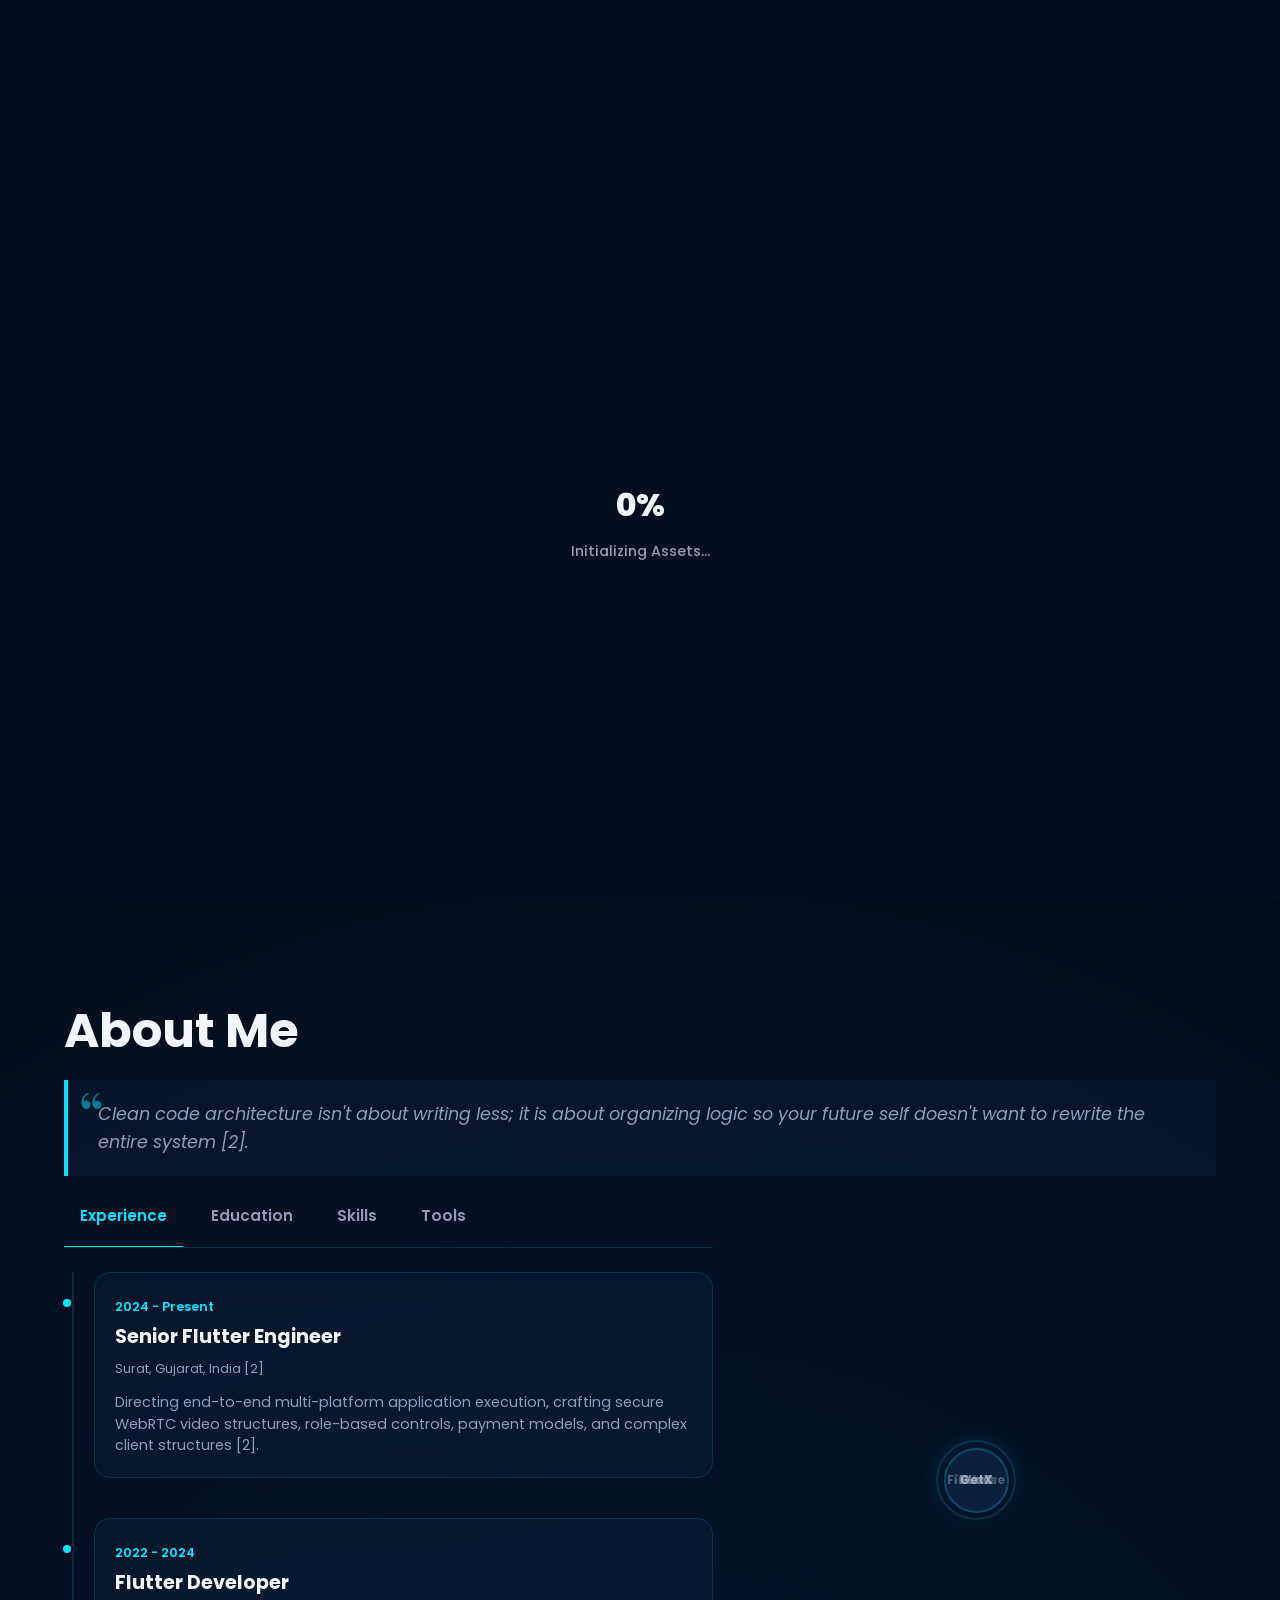
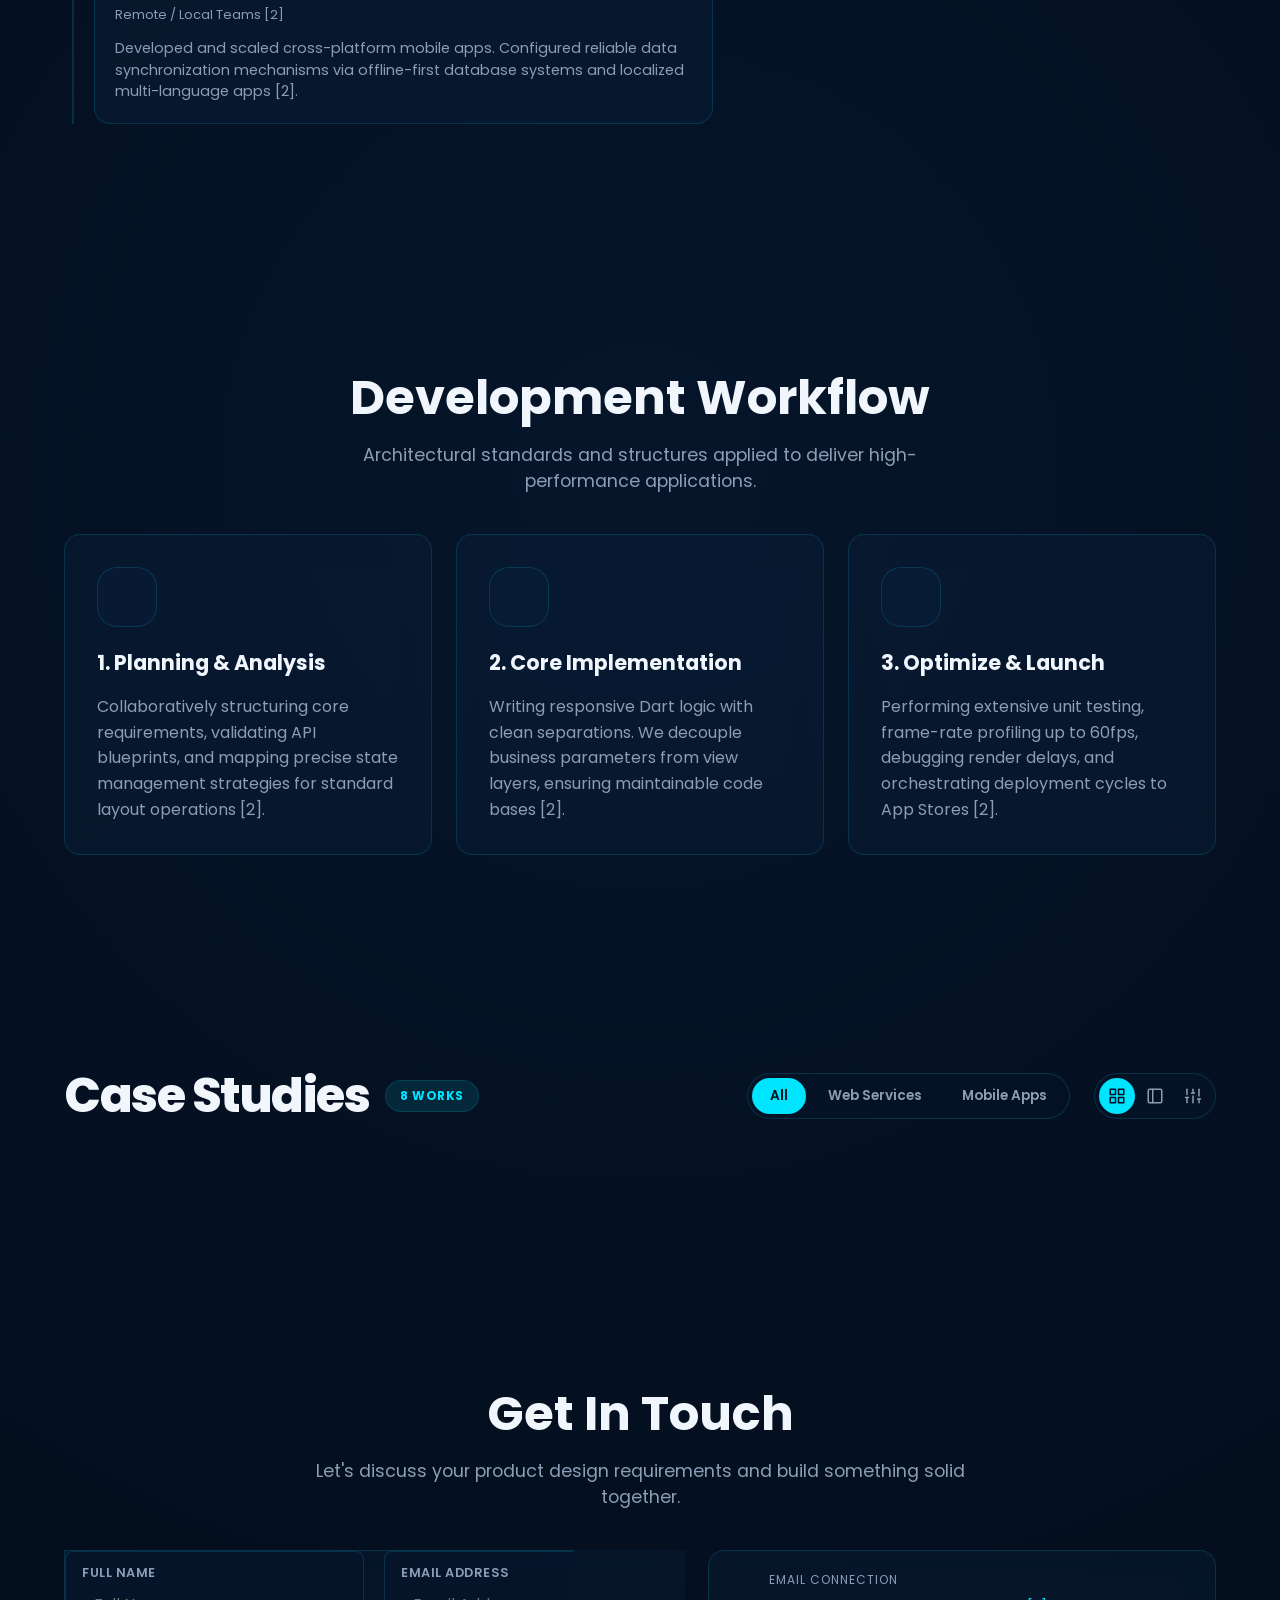
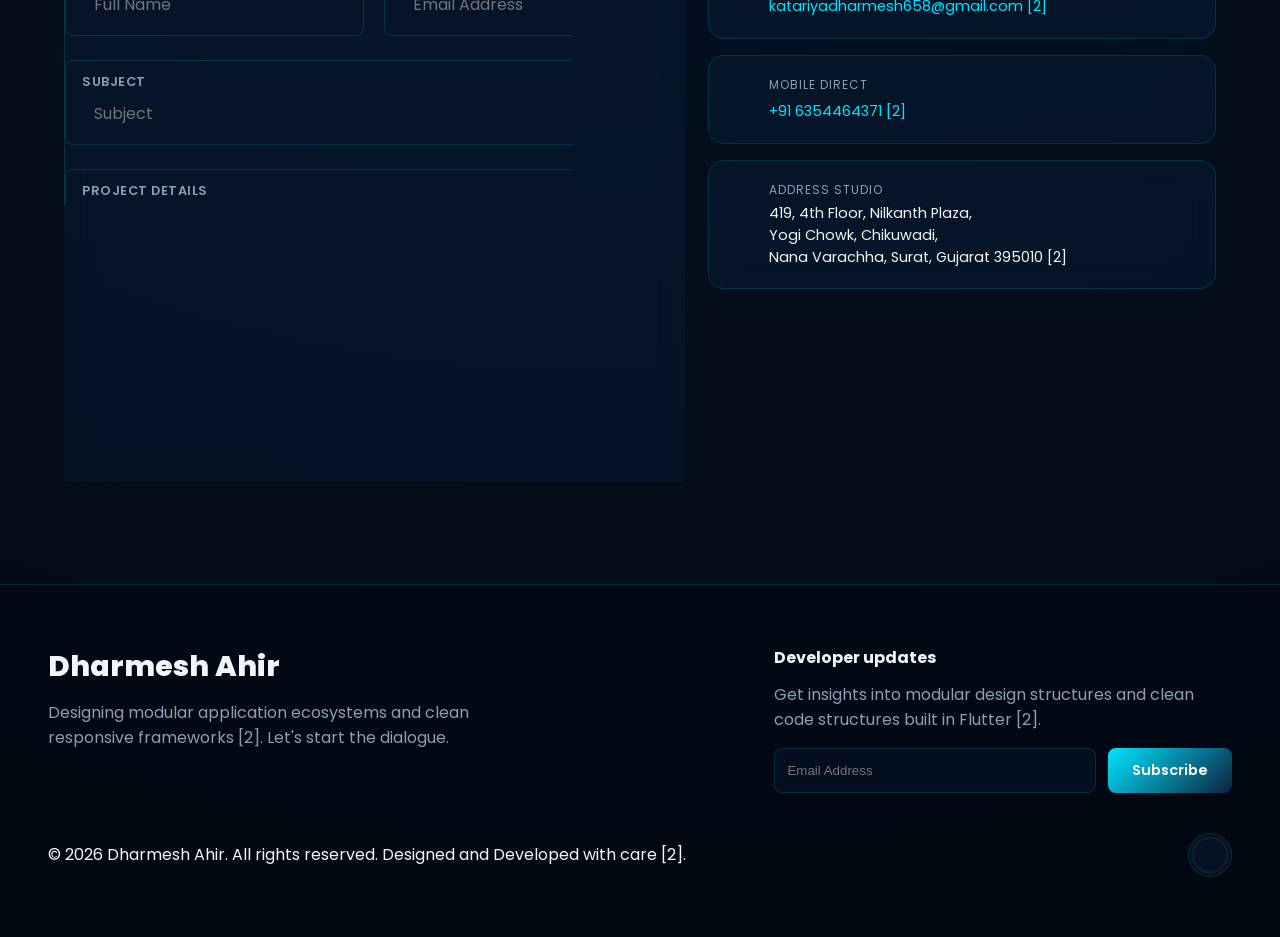
==== portfolio_frontend/index.html @ 5e4ac7d5 "backedn add" ====
<!DOCTYPE html>
<html lang="en" data-theme="ocean" data-mode="dark" data-site-layout="glass">
<head>
  <meta charset="UTF-8">
  <meta name="viewport" content="width=device-width, initial-scale=1.0">
  <title>Dharmesh Ahir | Senior Flutter Developer Portfolio</title>
  
  <!-- SEO & Open Graph -->
  <meta name="description" content="Portfolio of Dharmesh Ahir, Senior Flutter Developer with 3+ years of experience building premium cross-platform Android, iOS, and Web solutions.">
  <meta property="og:title" content="Dharmesh Ahir | Flutter Portfolio">
  <meta property="og:description" content="Explore beautiful cross-platform applications, high-performance architecture, and interactions built by Dharmesh Ahir.">
  <meta property="og:type" content="website">
  
  <!-- PWA Manifest -->
  <link rel="manifest" href="manifest.json">
  <meta name="theme-color" content="#030f1e">

  <!-- Typography -->
  <link rel="preconnect" href="https://fonts.googleapis.com">
  <link rel="preconnect" href="https://fonts.gstatic.com" crossorigin>
  <link href="https://fonts.googleapis.com/css2?family=Poppins:wght@300;400;500;600;700;800&family=Playfair+Display:ital,wght@0,600;0,800;1,400&display=swap" rel="stylesheet">
  
  <!-- CSS Stylesheets -->
  <link rel="stylesheet" href="css/base.css">
  <link rel="stylesheet" href="css/themes.css">
  <link rel="stylesheet" href="css/components.css">
  <link rel="stylesheet" href="css/layouts.css">

  <!-- Core Libraries -->
  <script src="https://unpkg.com/lucide@latest"></script>
  <script src="https://cdnjs.cloudflare.com/ajax/libs/three.js/r128/three.min.js"></script>
  <script src="https://cdnjs.cloudflare.com/ajax/libs/gsap/3.12.2/gsap.min.js"></script>
  <script src="https://cdnjs.cloudflare.com/ajax/libs/gsap/3.12.2/ScrollTrigger.min.js"></script>
  <script src="https://cdnjs.cloudflare.com/ajax/libs/gsap/3.12.2/Flip.min.js"></script>
  <script src="https://cdn.jsdelivr.net/npm/canvas-confetti@1.6.0/dist/confetti.browser.min.js"></script>
  <script src="https://cdn.jsdelivr.net/npm/@studio-freight/lenis@1.0.33/dist/lenis.min.js"></script>
</head>
<body class="lenis-scrolling">

  <!-- Custom Morphing Cursor Elements -->
  <div id="custom-cursor" class="custom-cursor"></div>
  <div id="cursor-follower" class="cursor-follower"></div>

  <!-- Ambient Light Effect Blobs -->
  <div class="ambient-glow-blobs">
    <div class="glow-blob glow-1"></div>
    <div class="glow-blob glow-2"></div>
    <div class="glow-blob glow-3"></div>
  </div>

  <!-- Audio Controls -->
  <div class="audio-panel">
    <button id="sound-toggle" class="btn-icon magnetic" aria-label="Toggle Sound Effects">
      <i data-lucide="volume-x"></i>
    </button>
  </div>

  <!-- Page Scroll/Reading Progress Tracker -->
  <div id="scroll-progress-container">
    <div id="scroll-progress-bar"></div>
  </div>

  <!-- Cinematic Preloader -->
  <div id="preloader">
    <div class="preloader-content">
      <div class="svg-loader-wrap">
        <svg class="flutter-logo-drawing" viewBox="0 0 100 100" fill="none" xmlns="http://www.w3.org/2000/svg">
          <path class="draw-path p1" d="M 64.26,3 L 34.33,33 L 49.3,47.96 L 79.23,18.03 Z" stroke="var(--accent-color)" stroke-width="2" fill="none" />
          <path class="draw-path p2" d="M 79.23,47.96 L 49.3,77.9 L 34.33,62.93 L 64.26,33 Z" stroke="var(--text-accent)" stroke-width="2" fill="none" />
          <path class="draw-path p3" d="M 49.3,77.9 L 34.33,92.86 L 4.4,62.93 L 19.36,47.96 Z" stroke="var(--accent-color)" stroke-width="2" fill="none" />
        </svg>
      </div>
      <div class="preloader-counter">
        <span id="load-percentage">0</span>%
      </div>
      <div id="preloader-tagline" class="preloader-tagline">Initializing Assets...</div>
    </div>
  </div>

  <!-- Header Navigation -->
  <header id="site-header">
    <div class="header-container">
      <a href="#" class="logo magnetic">Dharmesh<span class="dot">.</span></a>
      
      <nav class="desktop-nav">
        <a href="#hero" class="nav-link active">Home</a>
        <a href="#about" class="nav-link">About</a>
        <a href="#services" class="nav-link">Process</a>
        <a href="#portfolio" class="nav-link">Portfolio</a>
        <a href="#contact" class="nav-link">Contact</a>
      </nav>

      <div class="nav-actions">
        <!-- Dynamic Layout Switcher Button -->
        <div class="layout-toggle-wrapper">
          <button id="layout-menu-toggle" class="btn-icon magnetic" aria-label="Switch Portfolio Layout Model">
            <i data-lucide="layout"></i>
          </button>
          <div class="layout-dropdown-panel" id="layout-dropdown">
            <button class="layout-select-btn" data-layout="minimal">
              <i data-lucide="minus"></i> <span>Minimal Modern</span>
            </button>
            <button class="layout-select-btn" data-layout="creative">
              <i data-lucide="sparkles"></i> <span>Creative Agency</span>
            </button>
            <button class="layout-select-btn active" data-layout="glass">
              <i data-lucide="layers"></i> <span>Glassmorphism Tech</span>
            </button>
            <button class="layout-select-btn" data-layout="editorial">
              <i data-lucide="book-open"></i> <span>Editorial Magazine</span>
            </button>
          </div>
        </div>

        <!-- Color Palette Picker Toggle -->
        <button id="theme-panel-toggle" class="btn-icon magnetic" aria-label="Change Palette Color Scheme">
          <i data-lucide="palette"></i>
        </button>

        <!-- Premium Dark/Light Mode Switch -->
        <button id="mode-toggle" class="btn-icon magnetic" aria-label="Toggle Dark/Light mode">
          <div class="icon-morph-container">
            <i data-lucide="sun" class="sun-icon"></i>
            <i data-lucide="moon" class="moon-icon"></i>
          </div>
        </button>

        <!-- Dynamic CV Download Button -->
        <button id="cv-download-btn" class="btn-primary magnetic">
          <span>Get CV</span>
          <i data-lucide="download"></i>
        </button>

        <!-- Mobile Toggle -->
        <button id="mobile-menu-toggle" class="hamburger magnetic" aria-label="Toggle Navigation Options Menu">
          <span></span>
          <span></span>
          <span></span>
        </button>
      </div>
    </div>
  </header>

  <!-- Mobile Overlay Navigation -->
  <div id="mobile-nav-overlay">
    <nav class="mobile-nav-links">
      <a href="#hero" class="mobile-nav-link">Home</a>
      <a href="#about" class="mobile-nav-link">About Me</a>
      <a href="#services" class="mobile-nav-link">Development Process</a>
      <a href="#portfolio" class="mobile-nav-link">Portfolio Projects</a>
      <a href="#contact" class="mobile-nav-link">Get In Touch</a>
    </nav>
  </div>

  <!-- Color Palette Switcher Drawer -->
  <div id="theme-drawer" class="theme-drawer">
    <div class="drawer-header">
      <h3>Theme Presets</h3>
      <button id="theme-drawer-close" class="btn-icon" aria-label="Close Customization Settings Theme Panel"><i data-lucide="x"></i></button>
    </div>
    <div class="theme-presets">
      <button class="theme-preset-btn active" data-theme-val="ocean" style="--btn-color: #00bcd4">Ocean Blue (Default)</button>
      <button class="theme-preset-btn" data-theme-val="forest" style="--btn-color: #2e7d32">Forest Green</button>
      <button class="theme-preset-btn" data-theme-val="sunset" style="--btn-color: #ff5722">Sunset Orange</button>
      <button class="theme-preset-btn" data-theme-val="purple" style="--btn-color: #9c27b0">Royal Purple</button>
      <button class="theme-preset-btn" data-theme-val="cyberpunk" style="--btn-color: #ff007f">Cyberpunk Neon</button>
      <button class="theme-preset-btn" data-theme-val="mono" style="--btn-color: #777777">Minimalist Mono</button>
    </div>
  </div>

  <!-- WebGL Background Particle System -->
  <div id="three-canvas-container"></div>

  <!-- Side Navigation Dots -->
  <div class="side-navigation-indicator">
    <a href="#hero" class="side-dot active" data-sec="hero" aria-label="Scroll back to top hero home block"></a>
    <a href="#about" class="side-dot" data-sec="about" aria-label="Scroll to experience skill profile segment"></a>
    <a href="#services" class="side-dot" data-sec="services" aria-label="Scroll to development architectural workflow analysis block"></a>
    <a href="#portfolio" class="side-dot" data-sec="portfolio" aria-label="Scroll to portfolio engineering works showcase area"></a>
    <a href="#contact" class="side-dot" data-sec="contact" aria-label="Scroll to secure email details dispatch workspace block"></a>
  </div>

  <!-- Core Page Scroll Wrapper -->
  <main id="scroll-container">

    <!-- 1. HERO SECTION -->
    <section id="hero" class="hero-section">
      <canvas id="hero-particles-canvas"></canvas>

      <div class="hero-grid">
        <div class="hero-text-area">
          <div class="badge-animated">Surat, Gujarat, India</div>
          <h1 class="hero-title">
            Hello, I'm Dharmesh Ahir<br>
            <span class="typewriter-container">
              <span id="typewriter" class="text-accent"></span><span class="cursor-blink">|</span>
            </span>
          </h1>
          <p class="hero-lead">Senior Flutter Developer with 3+ Years of Experience building robust, pixel-perfect, and high-performance cross-platform applications. I specialize in state management architectures, clean layout transitions, and fluid UI experiences [2].</p>
          
          <div class="hero-ctas">
            <a href="#portfolio" class="btn-primary large magnetic"><span>Explore Work</span> <i data-lucide="arrow-right"></i></a>
            <a href="#contact" class="btn-outline large magnetic">Let's Create Together</a>
          </div>

          <!-- Luxury Social Media Buttons -->
        <!-- LUXURY UNIFIED SOCIAL MEDIA BUTTONS -->
<div class="social-links-row" id="luxury-social-row">
  <!-- GitHub -->
  <a href="https://github.com/katariyadharmesh" target="_blank" rel="noopener noreferrer" class="social-btn-premium premium-github magnetic" aria-label="GitHub Developer Profile">
    <svg viewBox="0 0 24 24" fill="none" stroke="currentColor" stroke-width="2" stroke-linecap="round" stroke-linejoin="round" class="svg-social-icon">
      <path d="M15 22v-4a4.8 4.8 0 0 0-1-3.5c3 0 6-2 6-5.5.08-1.25-.27-2.48-1-3.5.28-1.15.28-2.35 0-3.5 0 0-1 0-3 1.5-2.64-.5-5.36-.5-8 0C6 2 5 2 5 2c-.3 1.15-.3 2.35 0 3.5A5.403 5.403 0 0 0 4 9c0 3.5 3 5.5 6 5.5-.39.49-.68 1.05-.85 1.65-.17.6-.22 1.23-.15 1.85v4"></path>
      <path d="M9 18c-4.51 2-5-2-7-2"></path>
    </svg>
    <span class="social-tooltip">GitHub</span>
  </a>

  <!-- LinkedIn -->
  <a href="https://linkedin.com/in/dharmesh-ahir" target="_blank" rel="noopener noreferrer" class="social-btn-premium premium-linkedin magnetic" aria-label="LinkedIn Developer Profile">
    <svg viewBox="0 0 24 24" fill="none" stroke="currentColor" stroke-width="2" stroke-linecap="round" stroke-linejoin="round" class="svg-social-icon">
      <path d="M16 8a6 6 0 0 1 6 6v7h-4v-7a2 2 0 0 0-2-2 2 2 0 0 0-2 2v7h-4v-7a6 6 0 0 1 6-6z"></path>
      <rect x="2" y="9" width="4" height="12"></rect>
      <circle cx="4" cy="4" r="2"></circle>
    </svg>
    <span class="social-tooltip">LinkedIn</span>
  </a>

  <!-- Twitter / X -->
  <a href="https://twitter.com/dharmesh_ahir" target="_blank" rel="noopener noreferrer" class="social-btn-premium premium-twitter magnetic" aria-label="Twitter X Platform Account">
    <svg viewBox="0 0 24 24" fill="none" stroke="currentColor" stroke-width="2" stroke-linecap="round" stroke-linejoin="round" class="svg-social-icon">
      <path d="M4 4l11.733 16h4.267l-11.733 -16z"></path>
      <path d="M4 20l6.768 -6.768m2.46 -2.46l6.772 -6.772"></path>
    </svg>
    <span class="social-tooltip">Twitter / X</span>
  </a>

  <!-- Instagram -->
  <a href="https://instagram.com/dharmesh_ahir" target="_blank" rel="noopener noreferrer" class="social-btn-premium premium-instagram magnetic" aria-label="Instagram Profile">
    <svg viewBox="0 0 24 24" fill="none" stroke="currentColor" stroke-width="2" stroke-linecap="round" stroke-linejoin="round" class="svg-social-icon">
      <rect x="2" y="2" width="20" height="20" rx="5" ry="5"></rect>
      <path d="M16 11.37A4 4 0 1 1 12.63 8 4 4 0 0 1 16 11.37z"></path>
      <line x1="17.5" y1="6.5" x2="17.51" y2="6.5"></line>
    </svg>
    <span class="social-tooltip">Instagram</span>
  </a>
</div>
        </div>
        
        <div class="hero-visual-area">
          <div class="profile-card-glow-wrap">
            <!-- Rotating code-snippet cards -->
            <div class="code-snippet-card cs-1">
              <pre><code><span class="keyword">class</span> <span class="class">Dharmesh</span> <span class="keyword">extends</span> <span class="class">Developer</span> {
  <span class="type">String</span> role = <span class="string">'Flutter Senior'</span>;
}</code></pre>
            </div>
            <div class="code-snippet-card cs-2">
              <pre><code><span class="keyword">void</span> <span class="function">main</span>() {
  <span class="function">runApp</span>(<span class="class">AwesomeWidget</span>());
}</code></pre>
            </div>

            <!-- Profile Frame -->
            <div class="profile-card-glow">
              <div class="profile-image-container">
                <img src="portrait.jpg" alt="Dharmesh Ahir Profile Portrait" onerror="this.style.display='none'; this.nextElementSibling.style.display='flex';" class="profile-portrait-img">
                <div class="profile-inner-mesh" style="display: none;">
                  <svg class="flutter-svg-logo" viewBox="0 0 100 100" fill="none" xmlns="http://www.w3.org/2000/svg">
                    <path d="M50 0 L100 50 L75 75 L25 25 Z" fill="url(#blue-grad)" opacity="0.8"/>
                    <path d="M100 50 L50 100 L25 75 L75 25 Z" fill="url(#accent-grad)"/>
                    <defs>
                      <linearGradient id="blue-grad" x1="25" y1="25" x2="100" y2="50">
                        <stop offset="0%" stop-color="var(--primary-color)"/>
                        <stop offset="100%" stop-color="var(--accent-color)"/>
                      </linearGradient>
                      <linearGradient id="accent-grad" x1="25" y1="75" x2="100" y2="50">
                        <stop offset="0%" stop-color="var(--accent-color)"/>
                        <stop offset="100%" stop-color="var(--text-accent)"/>
                      </linearGradient>
                    </defs>
                  </svg>
                </div>
              </div>
              
              <!-- Real-time metrics -->
              <div class="metrics-overlay-card">
                <i data-lucide="award"></i>
                <div class="metric-text-wrap">
                  <span class="metric-num count-up" data-target="3">0</span>
                  <span class="metric-lbl">Years Exp</span>
                </div>
              </div>
              <div class="metrics-overlay-card bottom-right-metric">
                <i data-lucide="briefcase"></i>
                <div class="metric-text-wrap">
                  <span class="metric-num count-up" data-target="25">0</span>
                  <span class="metric-lbl">Projects</span>
                </div>
              </div>
            </div>
          </div>
        </div>
      </div>

      <!-- Animated Scroll-Down Indicator -->
      <a href="#about" class="scroll-down-indicator-wrapper" aria-label="Scroll down to details segment section">
        <div class="mouse-glow-scroll">
          <div class="wheel-scroller"></div>
        </div>
        <span class="scroll-ind-text">Scroll Down</span>
      </a>
    </section>

    <!-- 2. ABOUT ME SECTION -->
    <section id="about" class="about-section scroll-reveal">
      <div class="about-section-header">
        <h2 class="section-title">About Me</h2>
        <div class="about-quote-container">
          <span class="pull-quote-mark">“</span>
          <p class="about-quote-text">Clean code architecture isn't about writing less; it is about organizing logic so your future self doesn't want to rewrite the entire system [2].</p>
        </div>
      </div>

      <div class="about-grid">
        <div class="about-left-side">
          <div class="about-tab-buttons-row">
            <button class="tab-select-btn active" data-tab-target="exp-timeline">Experience</button>
            <button class="tab-select-btn" data-tab-target="edu-timeline">Education</button>
            <button class="tab-select-btn" data-tab-target="skills-grid">Skills</button>
            <button class="tab-select-btn" data-tab-target="tools-grid">Tools</button>
          </div>

          <div class="about-tab-panels">
            <!-- Experience Timeline -->
            <div class="tab-panel active" id="exp-timeline">
              <div class="vertical-timeline-container">
                <div class="timeline-line-filler"></div>
                
                <div class="timeline-node-card scroll-reveal">
                  <div class="node-bullet"></div>
                  <div class="node-meta">
                    <span class="node-date">2024 - Present</span>
                    <h4 class="node-title">Senior Flutter Engineer</h4>
                    <span class="node-sub">Surat, Gujarat, India [2]</span>
                  </div>
                  <p class="node-desc">Directing end-to-end multi-platform application execution, crafting secure WebRTC video structures, role-based controls, payment models, and complex client structures [2].</p>
                </div>

                <div class="timeline-node-card scroll-reveal">
                  <div class="node-bullet"></div>
                  <div class="node-meta">
                    <span class="node-date">2022 - 2024</span>
                    <h4 class="node-title">Flutter Developer</h4>
                    <span class="node-sub">Remote / Local Teams [2]</span>
                  </div>
                  <p class="node-desc">Developed and scaled cross-platform mobile apps. Configured reliable data synchronization mechanisms via offline-first database systems and localized multi-language apps [2].</p>
                </div>
              </div>
            </div>

            <!-- Education Timeline -->
            <div class="tab-panel" id="edu-timeline">
              <div class="vertical-timeline-container">
                <div class="timeline-line-filler"></div>

                <div class="timeline-node-card">
                  <div class="node-bullet"></div>
                  <div class="node-meta">
                    <span class="node-date">2019 - 2022</span>
                    <h4 class="node-title">Bachelor of Science in Information Technology</h4>
                    <span class="node-sub">Gujarat University [2]</span>
                  </div>
                  <p class="node-desc">Core coursework in algorithms, system designs, OOP languages, database structures, and mobile web configurations.</p>
                </div>
              </div>
            </div>

            <!-- Technical Skills Progress -->
            <div class="tab-panel" id="skills-grid">
              <div class="skills-bars-container">
                <div class="skill-item">
                  <div class="skill-info"><span>Flutter & Dart Architecture</span><span class="skill-val">95%</span></div>
                  <div class="skill-track"><div class="skill-fill" data-progress="95%"></div></div>
                </div>
                <div class="skill-item">
                  <div class="skill-info"><span>State Management (GetX / BLoC / Riverpod)</span><span class="skill-val">90%</span></div>
                  <div class="skill-track"><div class="skill-fill" data-progress="90%"></div></div>
                </div>
                <div class="skill-item">
                  <div class="skill-info"><span>Firebase Systems & Cloud Integrations</span><span class="skill-val">88%</span></div>
                  <div class="skill-track"><div class="skill-fill" data-progress="88%"></div></div>
                </div>
                <div class="skill-item">
                  <div class="skill-info"><span>REST & WebSockets Protocols</span><span class="skill-val">85%</span></div>
                  <div class="skill-track"><div class="skill-fill" data-progress="85%"></div></div>
                </div>
              </div>
            </div>

            <!-- Developer Tools Grid -->
            <div class="tab-panel" id="tools-grid">
              <div class="tools-showcase-grid">
                <div class="tool-chip"><i data-lucide="terminal"></i> Android Studio</div>
                <div class="tool-chip"><i data-lucide="code-2"></i> VS Code</div>
                <div class="tool-chip"><i data-lucide="git-fork"></i> Git Version Control</div>
                <div class="tool-chip"><i data-lucide="figma"></i> Figma Integration</div>
                <div class="tool-chip"><i data-lucide="cpu"></i> Postman & APIs</div>
              </div>
            </div>
          </div>
        </div>

        <div class="about-right-side">
          <div class="orbital-sphere-wrapper">
            <div class="center-core-bird">
              <i data-lucide="layers" class="orbital-core-icon"></i>
            </div>
            <!-- Orbiting Nodes -->
            <div class="orbital-node node-flutter" data-index="0"><span class="orb-lbl">Flutter</span></div>
            <div class="orbital-node node-dart" data-index="1"><span class="orb-lbl">Dart</span></div>
            <div class="orbital-node node-firebase" data-index="2"><span class="orb-lbl">Firebase</span></div>
            <div class="orbital-node node-bloc" data-index="3"><span class="orb-lbl">BLoC</span></div>
            <div class="orbital-node node-getx" data-index="4"><span class="orb-lbl">GetX</span></div>
          </div>
        </div>
      </div>
    </section>

    <!-- 3. DEVELOPMENT PROCESS SECTION -->
    <section id="services" class="services-section scroll-reveal">
      <div class="text-center-wrapper">
        <h2 class="section-title">Development Workflow</h2>
        <p class="section-subtitle">Architectural standards and structures applied to deliver high-performance applications.</p>
      </div>
      <div class="services-grid">
        <div class="service-card tilt-card magnetic">
          <div class="service-icon-box"><i data-lucide="drafting-compass"></i></div>
          <h3>1. Planning & Analysis</h3>
          <p>Collaboratively structuring core requirements, validating API blueprints, and mapping precise state management strategies for standard layout operations [2].</p>
        </div>
        <div class="service-card tilt-card magnetic">
          <div class="service-icon-box"><i data-lucide="binary"></i></div>
          <h3>2. Core Implementation</h3>
          <p>Writing responsive Dart logic with clean separations. We decouple business parameters from view layers, ensuring maintainable code bases [2].</p>
        </div>
        <div class="service-card tilt-card magnetic">
          <div class="service-icon-box"><i data-lucide="test-tube-2"></i></div>
          <h3>3. Optimize & Launch</h3>
          <p>Performing extensive unit testing, frame-rate profiling up to 60fps, debugging render delays, and orchestrating deployment cycles to App Stores [2].</p>
        </div>
      </div>
    </section>

    <!-- 4. PORTFOLIO SHOWCASE SECTION WITH BENTO & MASONRY -->
    <section id="portfolio" class="portfolio-section scroll-reveal">
    

      <!-- PREMIUM SAME-ROW CASE STUDIES HEADER -->
<div class="portfolio-header-premium">
  <div class="portfolio-title-side">
    <h2 class="section-title-premium">Case Studies</h2>
    <span class="portfolio-count-badge">8 Works</span>
  </div>
  
  <div class="portfolio-controls-side">
    <!-- Category Filters -->
    <div class="filter-tabs-container-premium">
      <div class="filter-tabs-premium">
        <button class="filter-tab-btn active" data-filter="all">All</button>
        <button class="filter-tab-btn" data-filter="web">Web Services</button>
        <button class="filter-tab-btn" data-filter="mobile">Mobile Apps</button>
      </div>
      <div class="active-filter-indicator"></div>
    </div>

    <!-- Layout Switcher Toggles -->
    <div class="layout-selector-wrap-premium">
      <div class="layout-btn-group-premium">
        <button class="layout-btn active magnetic" data-layout-val="grid" aria-label="Modern Card Grid View Mode">
          <svg viewBox="0 0 24 24" fill="none" stroke="currentColor" stroke-width="2" stroke-linecap="round" stroke-linejoin="round" class="svg-layout-icon"><rect x="3" y="3" width="7" height="7"></rect><rect x="14" y="3" width="7" height="7"></rect><rect x="14" y="14" width="7" height="7"></rect><rect x="3" y="14" width="7" height="7"></rect></svg>
        </button>
        <button class="layout-btn magnetic" data-layout-val="split" aria-label="Split List Interactive Row View Mode">
          <svg viewBox="0 0 24 24" fill="none" stroke="currentColor" stroke-width="2" stroke-linecap="round" stroke-linejoin="round" class="svg-layout-icon"><rect x="3" y="3" width="18" height="18" rx="2" ry="2"></rect><line x1="9" y1="3" x2="9" y2="21"></line></svg>
        </button>
        <button class="layout-btn magnetic" data-layout-val="carousel" aria-label="Horizontal Strip Scroller Carousel View Mode">
          <svg viewBox="0 0 24 24" fill="none" stroke="currentColor" stroke-width="2" stroke-linecap="round" stroke-linejoin="round" class="svg-layout-icon"><line x1="4" y1="21" x2="4" y2="14"></line><line x1="4" y1="10" x2="4" y2="3"></line><line x1="12" y1="21" x2="12" y2="12"></line><line x1="12" y1="8" x2="12" y2="3"></line><line x1="20" y1="21" x2="20" y2="16"></line><line x1="20" y1="12" x2="20" y2="3"></line><line x1="2" y1="14" x2="6" y2="14"></line><line x1="10" y1="8" x2="14" y2="8"></line><line x1="18" y1="16" x2="22" y2="16"></line></svg>
        </button>
      </div>
    </div>
  </div>
</div>

      <!-- Core Portfolio Container -->
      <div class="portfolio-container layout-grid" id="portfolio-grid"></div>
    </section>

    <!-- 5. CONTACT SECTION -->
    <section id="contact" class="contact-section scroll-reveal">
      <div class="text-center-wrapper">
        <h2 class="section-title">Get In Touch</h2>
        <p class="section-subtitle">Let's discuss your product design requirements and build something solid together.</p>
      </div>
      
      <div class="contact-grid">
        <div class="contact-form-container tilt-card">
          <form id="contact-form" class="contact-form-premium" novalidate>
            <div class="form-group-row">
              <div class="form-group-premium">
                <span class="premium-field-label">Full Name</span>
                <div class="input-wrapper">
                  <span class="premium-field-icon"><i data-lucide="user"></i></span>
                  <input type="text" id="name" class="premium-input-field" required placeholder="Full Name">
                </div>
                <div class="premium-glow-track"></div>
              </div>
              
              <div class="form-group-premium">
                <span class="premium-field-label">Email Address</span>
                <div class="input-wrapper">
                  <span class="premium-field-icon"><i data-lucide="mail"></i></span>
                  <input type="email" id="email" class="premium-input-field" required placeholder="Email Address">
                </div>
                <div class="premium-glow-track"></div>
              </div>
            </div>

            <div class="form-group-premium">
              <span class="premium-field-label">Subject</span>
              <div class="input-wrapper">
                <span class="premium-field-icon"><i data-lucide="briefcase"></i></span>
                <input type="text" id="subject" class="premium-input-field" required placeholder="Subject">
              </div>
              <div class="premium-glow-track"></div>
            </div>

            <div class="form-group-premium textarea-premium">
              <span class="premium-field-label">Project Details</span>
              <div class="input-wrapper">
                <span class="premium-field-icon"><i data-lucide="message-square"></i></span>
                <textarea id="message" class="premium-input-field premium-textarea" maxlength="1000" required placeholder="Project Details..."></textarea>
              </div>
              <div class="premium-glow-track"></div>
              <div class="char-counter-text"><span id="char-count">0</span>/1000</div>
            </div>

            <button type="submit" id="form-submit-btn" class="btn-primary-premium magnetic block">
              <span class="btn-text">Send Secure Message</span>
              <div class="btn-loading-spinner"></div>
              <i data-lucide="send" class="btn-premium-send-icon"></i>
            </button>
            <div id="form-feedback" class="form-feedback"></div>
          </form>
        </div>

        <div class="contact-info-cards">
          <div class="info-card tilt-card">
            <i data-lucide="mail"></i>
            <div>
              <p class="card-title">Email Connection</p>
              <a href="mailto:katariyadharmesh658@gmail.com" class="card-val card-link">katariyadharmesh658@gmail.com [2]</a>
            </div>
          </div>
          <div class="info-card tilt-card">
            <i data-lucide="phone"></i>
            <div>
              <p class="card-title">Mobile Direct</p>
              <a href="tel:+916354464371" class="card-val card-link">+91 6354464371 [2]</a>
            </div>
          </div>
          <div class="info-card tilt-card">
            <i data-lucide="map-pin"></i>
            <div>
              <p class="card-title">Address Studio</p>
              <p class="card-val address-multiline">
                419, 4th Floor, Nilkanth Plaza,<br>
                Yogi Chowk, Chikuwadi,<br>
                Nana Varachha, Surat, Gujarat 395010 [2]
              </p>
            </div>
          </div>
        </div>
      </div>
    </section>

    <!-- FOOTER -->
    <footer class="site-footer">
      <div class="footer-top">
        <div class="footer-brand">
          <h3 class="footer-logo">Dharmesh Ahir</h3>
          <p class="footer-description">Designing modular application ecosystems and clean responsive frameworks [2]. Let's start the dialogue.</p>
        </div>
        <div class="footer-newsletter">
          <h4>Developer updates</h4>
          <p>Get insights into modular design structures and clean code structures built in Flutter [2].</p>
          <div class="newsletter-input-wrap">
            <input type="email" id="newsletter-email" placeholder="Email Address" aria-label="Email Address subscription registration">
            <button class="btn-primary magnetic" id="newsletter-btn">Subscribe</button>
          </div>
        </div>
      </div>
      
      <div class="footer-bottom">
        <p>&copy; 2026 Dharmesh Ahir. All rights reserved. Designed and Developed with care [2].</p>
        <button id="back-to-top" class="btn-icon back-to-top-progress-wrap magnetic" aria-label="Scroll Back to Top of Page">
          <svg class="progress-circle" width="44" height="44" viewBox="0 0 44 44">
            <circle class="progress-circle-bg" cx="22" cy="22" r="18"></circle>
            <circle class="progress-circle-fill" id="scroll-progress-ring" cx="22" cy="22" r="18"></circle>
          </svg>
          <i data-lucide="arrow-up" class="top-arrow-icon"></i>
        </button>
      </div>
    </footer>

  </main>

  <!-- AI ASSISTANT SYSTEM -->
  <div id="ai-chat-bubble" class="ai-bubble magnetic">
    <i data-lucide="sparkles"></i>
  </div>
  <div id="ai-chat-window" class="ai-chat-window">
    <div class="ai-chat-header">
      <h4><i data-lucide="sparkles"></i> Synthesized AI Assistant</h4>
      <button id="ai-chat-close" class="btn-icon" aria-label="Close Assistant Panel Overlay"><i data-lucide="x"></i></button>
    </div>
    <div id="ai-chat-messages" class="ai-chat-messages">
      <div class="ai-msg bot">Hello, I'm Dharmesh's synthetic assistant. Ask me details regarding his Flutter credentials, experience history, or app portfolio catalog [2].</div>
    </div>
    <div class="ai-chat-input-area">
      <input type="text" id="ai-user-input" placeholder="Ask about state architecture...">
      <button id="ai-send-btn" class="btn-icon" aria-label="Send query info request"><i data-lucide="chevron-right"></i></button>
    </div>
  </div>

  <!-- UPGRADED SLIDING GLASS PORTFOLIO MODAL -->
  <div id="project-detail-modal" class="project-modal-overlay">
    <div class="project-modal-content">
      <div class="modal-fixed-header">
        <div class="modal-header-meta">
          <span class="modal-badge" id="modal-project-badge">Category</span>
          <h2 class="modal-title" id="modal-project-title">Project Title</h2>
        </div>
        <button id="modal-close-btn" class="btn-icon modal-close-btn" aria-label="Close Case Detail Overlay Modal">
          <i data-lucide="x"></i>
        </button>
      </div>
      <div class="modal-scrollable-body">
        <div class="modal-tag-row" id="modal-project-tags"></div>
        <div class="modal-action-bar">
          <a href="#" target="_blank" id="modal-project-link" class="btn-primary-modal">
            <span id="modal-button-text">Visit Live Project</span>
            <i data-lucide="external-link"></i>
          </a>
        </div>
        <div class="modal-text-description" id="modal-project-description"></div>
      </div>
    </div>
  </div>

  <script src="js/app.js"></script>
  <script>
    lucide.createIcons();
    if ('serviceWorker' in navigator) {
      window.addEventListener('load', () => {
        navigator.serviceWorker.register('sw.js').catch(err => {
          console.warn("Service Worker registration bypassed or omitted.", err);
        });
      });
    }
  </script>
</body>
</html>
---- portfolio_frontend/css/base.css ----
/* ==========================================================================
   GLOBAL VARIABLES, RESETS, LENIS & CUSTOM CURSOR INTERACTS
   ========================================================================== */
:root {
  --font-primary: 'Poppins', system-ui, -apple-system, sans-serif;
  --font-editorial: 'Playfair Display', Georgia, serif;
  --transition-smooth: 0.6s cubic-bezier(0.16, 1, 0.3, 1);
  --transition-quick: 0.25s ease;
  --glass-blur: 16px;
  --border-radius-sm: 8px;
  --border-radius-md: 16px;
  --border-radius-lg: 28px;
  --cursor-color: var(--text-accent);
}

* {
  box-sizing: border-box;
  margin: 0;
  padding: 0;
  user-select: none;
}

html.lenis, html.lenis body {
  height: auto;
}
.lenis-scrolling {
  scroll-behavior: auto !important;
}

html {
  font-size: 16px;
  overflow-x: hidden;
}

body {
  font-family: var(--font-primary);
  background: var(--bg-gradient);
  color: var(--text-primary);
  min-height: 100vh;
  position: relative;
  transition: background var(--transition-smooth), color var(--transition-smooth);
  cursor: none;
}

/* Morphing Cursor Elements */
.custom-cursor {
  width: 8px;
  height: 8px;
  background-color: var(--cursor-color);
  border-radius: 50%;
  position: fixed;
  pointer-events: none;
  z-index: 10000;
  transform: translate3d(-50%, -50%, 0);
  transition: transform 0.1s ease-out, background-color var(--transition-smooth);
}
.cursor-follower {
  width: 36px;
  height: 36px;
  border: 1.5px solid var(--cursor-color);
  border-radius: 50%;
  position: fixed;
  pointer-events: none;
  z-index: 9999;
  transform: translate3d(-50%, -50%, 0);
  transition: transform 0.15s cubic-bezier(0.25, 1, 0.5, 1), border-color var(--transition-smooth);
  opacity: 0.65;
}

/* Custom Interactive Cursor States */
body[data-cursor-state="pointer"] .cursor-follower {
  transform: scale(1.6);
  border-color: var(--text-accent);
  background: rgba(var(--accent-rgb, 0, 229, 255), 0.1);
}
body[data-cursor-state="text"] .cursor-follower {
  transform: scale(0.6) rotate(45deg);
  border-radius: 2px;
  border-color: var(--text-accent);
}

/* Scrollbars */
::-webkit-scrollbar {
  width: 8px;
}
::-webkit-scrollbar-track {
  background: rgba(0,0,0,0.15);
}
::-webkit-scrollbar-thumb {
  background: var(--accent-color);
  border-radius: 10px;
}

/* Reading Progress Indicator */
#scroll-progress-container {
  position: fixed;
  top: 0;
  left: 0;
  width: 100%;
  height: 4px;
  background: rgba(255, 255, 255, 0.04);
  z-index: 2005;
}
#scroll-progress-bar {
  height: 100%;
  width: 0%;
  background: linear-gradient(90deg, var(--accent-color), var(--text-accent));
}

#three-canvas-container {
  position: fixed;
  top: 0;
  left: 0;
  width: 100vw;
  height: 100vh;
  z-index: -1;
  pointer-events: none;
}

/* Backdrop glow blobs */
.ambient-glow-blobs {
  position: fixed;
  top: 0;
  left: 0;
  width: 100vw;
  height: 100vh;
  z-index: -2;
  overflow: hidden;
  pointer-events: none;
}
.glow-blob {
  position: absolute;
  width: 40vw;
  height: 40vw;
  border-radius: 50%;
  filter: blur(100px);
  opacity: 0.15;
  mix-blend-mode: screen;
  animation: floatBlobs 20s infinite ease-in-out alternate;
}
.glow-1 {
  background: var(--accent-color);
  top: -10%;
  left: -10%;
}
.glow-2 {
  background: var(--secondary-color);
  bottom: -10%;
  right: -10%;
  animation-delay: -5s;
}
.glow-3 {
  background: var(--text-accent);
  top: 40%;
  left: 50%;
  animation-delay: -10s;
}

@keyframes floatBlobs {
  0% { transform: translate(0, 0) scale(1); }
  50% { transform: translate(5vw, -5vw) scale(1.1); }
  100% { transform: translate(-5vw, 5vw) scale(0.9); }
}

@media (prefers-reduced-motion: reduce) {
  * {
    animation-delay: 0s !important;
    animation-duration: 0s !important;
    transition-duration: 0s !important;
  }
  .cursor-follower, .custom-cursor, .ambient-glow-blobs {
    display: none !important;
  }
  body {
    cursor: auto !important;
  }
}
---- portfolio_frontend/css/themes.css ----
/* ==========================================================================
   COLOR PALETTES CONFIGURATORS (LIGHT/DARK PRESET MATRIX)
   ========================================================================== */

/* 1. Default Setup: Ocean Blue Theme */
[data-theme="ocean"][data-mode="dark"] {
  --primary-color: #030f1e;
  --secondary-color: #0c2340;
  --accent-color: #00e5ff;
  --text-primary: #f0f6fc;
  --text-secondary: #8b9eb5;
  --text-accent: #00e5ff;
  --bg-gradient: radial-gradient(circle at 50% 50%, #06152a 0%, #020914 100%);
  --card-bg: rgba(12, 35, 64, 0.35);
  --card-border: rgba(0, 229, 255, 0.15);
  --form-input-bg: rgba(6, 21, 42, 0.5);
  --shadow-color: rgba(0, 229, 255, 0.1);
  --github-glow: rgba(255, 255, 255, 0.15);
  --linkedin-glow: rgba(10, 102, 194, 0.3);
  --twitter-glow: rgba(255, 255, 255, 0.2);
  --instagram-glow: rgba(225, 48, 108, 0.3);
}
[data-theme="ocean"][data-mode="light"] {
  --primary-color: #f4f8fc;
  --secondary-color: #0288d1;
  --accent-color: #00b0ff;
  --text-primary: #0a1e36;
  --text-secondary: #5a6e85;
  --text-accent: #0288d1;
  --bg-gradient: radial-gradient(circle at 50% 50%, #ffffff 0%, #e1f5fe 100%);
  --card-bg: rgba(255, 255, 255, 0.75);
  --card-border: rgba(2, 136, 209, 0.18);
  --form-input-bg: rgba(255, 255, 255, 0.9);
  --shadow-color: rgba(2, 136, 209, 0.08);
  --github-glow: rgba(0, 0, 0, 0.1);
  --linkedin-glow: rgba(10, 102, 194, 0.2);
  --twitter-glow: rgba(0, 0, 0, 0.1);
  --instagram-glow: rgba(225, 48, 108, 0.2);
}

/* 2. Forest Green Theme */
[data-theme="forest"][data-mode="dark"] {
  --primary-color: #051208;
  --secondary-color: #11361c;
  --accent-color: #00e676;
  --text-primary: #eefbee;
  --text-secondary: #8da493;
  --text-accent: #ffd700;
  --bg-gradient: radial-gradient(circle at 50% 50%, #0d2a16 0%, #020703 100%);
  --card-bg: rgba(17, 54, 28, 0.35);
  --card-border: rgba(0, 230, 118, 0.15);
  --form-input-bg: rgba(8, 26, 13, 0.5);
  --shadow-color: rgba(0, 230, 118, 0.1);
  --github-glow: rgba(255, 255, 255, 0.15);
  --linkedin-glow: rgba(10, 102, 194, 0.3);
  --twitter-glow: rgba(255, 255, 255, 0.2);
  --instagram-glow: rgba(225, 48, 108, 0.3);
}
[data-theme="forest"][data-mode="light"] {
  --primary-color: #f3f9f4;
  --secondary-color: #2e7d32;
  --accent-color: #1b5e20;
  --text-primary: #081c0c;
  --text-secondary: #586d5e;
  --text-accent: #b58d10;
  --bg-gradient: radial-gradient(circle at 50% 50%, #ffffff 0%, #e8f5e9 100%);
  --card-bg: rgba(255, 255, 255, 0.75);
  --card-border: rgba(46, 125, 50, 0.18);
  --form-input-bg: rgba(255, 255, 255, 0.9);
  --shadow-color: rgba(46, 125, 50, 0.08);
  --github-glow: rgba(0, 0, 0, 0.1);
  --linkedin-glow: rgba(10, 102, 194, 0.2);
  --twitter-glow: rgba(0, 0, 0, 0.1);
  --instagram-glow: rgba(225, 48, 108, 0.2);
}

/* 3. Sunset Orange Theme */
[data-theme="sunset"][data-mode="dark"] {
  --primary-color: #170702;
  --secondary-color: #3e1204;
  --accent-color: #ff5722;
  --text-primary: #fff2ed;
  --text-secondary: #bc9f95;
  --text-accent: #ffb74d;
  --bg-gradient: radial-gradient(circle at 50% 50%, #290d03 0%, #080200 100%);
  --card-bg: rgba(62, 18, 4, 0.35);
  --card-border: rgba(255, 87, 34, 0.15);
  --form-input-bg: rgba(25, 8, 2, 0.5);
  --shadow-color: rgba(255, 87, 34, 0.1);
  --github-glow: rgba(255, 255, 255, 0.15);
  --linkedin-glow: rgba(10, 102, 194, 0.3);
  --twitter-glow: rgba(255, 255, 255, 0.2);
  --instagram-glow: rgba(225, 48, 108, 0.3);
}
[data-theme="sunset"][data-mode="light"] {
  --primary-color: #fffaf7;
  --secondary-color: #f4511e;
  --accent-color: #e64a19;
  --text-primary: #3a1306;
  --text-secondary: #8c7166;
  --text-accent: #e64a19;
  --bg-gradient: radial-gradient(circle at 50% 50%, #ffffff 0%, #fbe9e7 100%);
  --card-bg: rgba(255, 255, 255, 0.75);
  --card-border: rgba(244, 81, 30, 0.18);
  --form-input-bg: rgba(255, 255, 255, 0.9);
  --shadow-color: rgba(244, 81, 30, 0.08);
  --github-glow: rgba(0, 0, 0, 0.1);
  --linkedin-glow: rgba(10, 102, 194, 0.2);
  --twitter-glow: rgba(0, 0, 0, 0.1);
  --instagram-glow: rgba(225, 48, 108, 0.2);
}

/* 4. Royal Purple Theme */
[data-theme="purple"][data-mode="dark"] {
  --primary-color: #11021c;
  --secondary-color: #30064d;
  --accent-color: #e040fb;
  --text-primary: #faf2ff;
  --text-secondary: #b69ebe;
  --text-accent: #00e5ff;
  --bg-gradient: radial-gradient(circle at 50% 50%, #210435 0%, #050108 100%);
  --card-bg: rgba(48, 6, 77, 0.35);
  --card-border: rgba(224, 64, 251, 0.15);
  --form-input-bg: rgba(20, 2, 33, 0.5);
  --shadow-color: rgba(224, 64, 251, 0.1);
  --github-glow: rgba(255, 255, 255, 0.15);
  --linkedin-glow: rgba(10, 102, 194, 0.3);
  --twitter-glow: rgba(255, 255, 255, 0.2);
  --instagram-glow: rgba(225, 48, 108, 0.3);
}
[data-theme="purple"][data-mode="light"] {
  --primary-color: #faf5fc;
  --secondary-color: #8e24aa;
  --accent-color: #7b1fa2;
  --text-primary: #2d003b;
  --text-secondary: #7b5f85;
  --text-accent: #8e24aa;
  --bg-gradient: radial-gradient(circle at 50% 50%, #ffffff 0%, #f3e5f5 100%);
  --card-bg: rgba(255, 255, 255, 0.75);
  --card-border: rgba(142, 36, 170, 0.18);
  --form-input-bg: rgba(255, 255, 255, 0.9);
  --shadow-color: rgba(142, 36, 170, 0.08);
  --github-glow: rgba(0, 0, 0, 0.1);
  --linkedin-glow: rgba(10, 102, 194, 0.2);
  --twitter-glow: rgba(0, 0, 0, 0.1);
  --instagram-glow: rgba(225, 48, 108, 0.2);
}

/* 5. Cyberpunk Neon Theme */
[data-theme="cyberpunk"][data-mode="dark"] {
  --primary-color: #0a000f;
  --secondary-color: #21002e;
  --accent-color: #ff007f;
  --text-primary: #fff2f8;
  --text-secondary: #af92a3;
  --text-accent: #00ffff;
  --bg-gradient: radial-gradient(circle at 50% 50%, #1a0026 0%, #030005 100%);
  --card-bg: rgba(33, 0, 46, 0.45);
  --card-border: rgba(255, 0, 127, 0.25);
  --form-input-bg: rgba(15, 0, 21, 0.6);
  --shadow-color: rgba(255, 0, 127, 0.15);
  --github-glow: rgba(255, 255, 255, 0.15);
  --linkedin-glow: rgba(10, 102, 194, 0.3);
  --twitter-glow: rgba(255, 255, 255, 0.2);
  --instagram-glow: rgba(225, 48, 108, 0.3);
}
[data-theme="cyberpunk"][data-mode="light"] {
  --primary-color: #fff0f6;
  --secondary-color: #d81b60;
  --accent-color: #00a4b4;
  --text-primary: #380017;
  --text-secondary: #7f6071;
  --text-accent: #d81b60;
  --bg-gradient: radial-gradient(circle at 50% 50%, #ffffff 0%, #fce4ec 100%);
  --card-bg: rgba(255, 255, 255, 0.75);
  --card-border: rgba(216, 27, 96, 0.18);
  --form-input-bg: rgba(255, 255, 255, 0.9);
  --shadow-color: rgba(216, 27, 96, 0.08);
  --github-glow: rgba(0, 0, 0, 0.1);
  --linkedin-glow: rgba(10, 102, 194, 0.2);
  --twitter-glow: rgba(0, 0, 0, 0.1);
  --instagram-glow: rgba(225, 48, 108, 0.2);
}

/* 6. Minimalist Mono Theme */
[data-theme="mono"][data-mode="dark"] {
  --primary-color: #0e0e0e;
  --secondary-color: #242424;
  --accent-color: #777777;
  --text-primary: #f5f5f5;
  --text-secondary: #909090;
  --text-accent: #ffffff;
  --bg-gradient: radial-gradient(circle at 50% 50%, #1a1a1a 0%, #050505 100%);
  --card-bg: rgba(36, 36, 36, 0.35);
  --card-border: rgba(255, 255, 255, 0.1);
  --form-input-bg: rgba(18, 18, 18, 0.5);
  --shadow-color: rgba(255, 255, 255, 0.05);
  --github-glow: rgba(255, 255, 255, 0.15);
  --linkedin-glow: rgba(10, 102, 194, 0.3);
  --twitter-glow: rgba(255, 255, 255, 0.2);
  --instagram-glow: rgba(225, 48, 108, 0.3);
}
[data-theme="mono"][data-mode="light"] {
  --primary-color: #f7f7f7;
  --secondary-color: #424242;
  --accent-color: #616161;
  --text-primary: #121212;
  --text-secondary: #6c6c6c;
  --text-accent: #000000;
  --bg-gradient: radial-gradient(circle at 50% 50%, #ffffff 0%, #eaeaea 100%);
  --card-bg: rgba(255, 255, 255, 0.8);
  --card-border: rgba(0, 0, 0, 0.12);
  --form-input-bg: rgba(255, 255, 255, 0.9);
  --shadow-color: rgba(0, 0, 0, 0.04);
  --github-glow: rgba(0, 0, 0, 0.1);
  --linkedin-glow: rgba(10, 102, 194, 0.2);
  --twitter-glow: rgba(0, 0, 0, 0.1);
  --instagram-glow: rgba(225, 48, 108, 0.2);
}

/* Dynamic Site Layout Switches */
[data-site-layout="minimal"] {
  --font-primary: 'Poppins', sans-serif;
}
[data-site-layout="creative"] {
  --font-primary: 'Poppins', sans-serif;
}
[data-site-layout="glass"] {
  --font-primary: 'Poppins', sans-serif;
}
[data-site-layout="editorial"] {
  --font-primary: var(--font-editorial);
}
---- portfolio_frontend/css/components.css ----
/* ==========================================================================
   INTERACTIVE BUTTONS, MORPHING TOGGLES, TIMELINES, MODALS AND BUBBLES
   ========================================================================== */

/* 1. BRAND-SPECIFIC LUXURY SOCIAL BUTTONS */
.social-links-row {
  display: flex;
  gap: 16px;
  flex-wrap: wrap;
  margin-top: 24px;
}
.social-btn-premium {
  position: relative;
  display: inline-flex;
  align-items: center;
  justify-content: center;
  width: 50px;
  height: 50px;
  border-radius: 50%;
  background: rgba(255, 255, 255, 0.02);
  border: 1px solid var(--card-border);
  color: var(--text-secondary);
  text-decoration: none;
  transition: transform 0.4s cubic-bezier(0.175, 0.885, 0.32, 1.275), 
              border-color 0.4s ease, 
              box-shadow 0.4s ease,
              color 0.4s ease;
}
.social-btn-premium i,
.social-btn-premium svg {
  width: 20px;
  height: 20px;
  transition: transform 0.4s cubic-bezier(0.175, 0.885, 0.32, 1.275);
}

/* Animated tooltip overlay sliding up on hover */
.social-tooltip {
  position: absolute;
  bottom: -40px;
  left: 50%;
  transform: translate3d(-50%, 10px, 0);
  background: var(--primary-color);
  border: 1px solid var(--card-border);
  color: var(--text-primary);
  padding: 4px 10px;
  border-radius: 4px;
  font-size: 0.75rem;
  font-weight: 600;
  white-space: nowrap;
  pointer-events: none;
  opacity: 0;
  transition: transform 0.3s ease, opacity 0.3s ease;
}

.social-btn-premium:hover {
  color: var(--text-primary);
  transform: translateY(-4px) scale(1.15) rotate(5deg);
}
.social-btn-premium:hover .social-tooltip {
  opacity: 1;
  transform: translate3d(-50%, 0, 0);
}

/* Individual Brand Custom Glow Profiles */
.premium-github:hover { border-color: #f0f6fc; box-shadow: 0 0 15px var(--github-glow); }
.premium-linkedin:hover { border-color: #0a66c2; box-shadow: 0 0 15px var(--linkedin-glow); color: #0a66c2; }
.premium-twitter:hover { border-color: #ffffff; box-shadow: 0 0 15px var(--twitter-glow); }
.premium-instagram:hover { border-color: #e1306c; box-shadow: 0 0 15px var(--instagram-glow); color: #e1306c; }

/* 2. CORE AUDIO PANEL CONTROLS */
.audio-panel {
  position: fixed;
  bottom: 32px;
  left: 32px;
  z-index: 1000;
}
.audio-panel button.active {
  color: var(--text-accent);
  background: var(--card-bg);
  border: 1px solid var(--text-accent);
  box-shadow: 0 0 12px var(--shadow-color);
}

/* 3. CINEMATIC PRELOADER WITH STROKE ANIMATION */
#preloader {
  position: fixed;
  top: 0;
  left: 0;
  width: 100vw;
  height: 100vh;
  background: var(--primary-color);
  z-index: 10000;
  display: flex;
  align-items: center;
  justify-content: center;
}
.preloader-content {
  text-align: center;
}
.svg-loader-wrap {
  width: 120px;
  height: 120px;
  margin: 0 auto 24px auto;
}
.flutter-logo-drawing {
  width: 100%;
  height: 100%;
}
.draw-path {
  stroke-dasharray: 400;
  stroke-dashoffset: 400;
  animation: drawStroke 4s ease infinite alternate;
}
.draw-path.p2 { animation-delay: 0.3s; }
.draw-path.p3 { animation-delay: 0.6s; }

@keyframes drawStroke {
  0% { stroke-dashoffset: 400; }
  100% { stroke-dashoffset: 0; }
}

.preloader-counter {
  font-size: 2rem;
  font-weight: 800;
  letter-spacing: -1px;
  color: var(--text-primary);
  margin-bottom: 12px;
}
.preloader-tagline {
  font-size: 0.9rem;
  color: var(--text-secondary);
  font-weight: 500;
  height: 1.5em;
  transition: opacity 0.3s ease;
}

/* 4. BUTTON ARCHITECTURE */
.btn-primary, .btn-primary-modal {
  background: linear-gradient(135deg, var(--accent-color), var(--secondary-color));
  color: #ffffff !important;
  border: none;
  padding: 12px 24px;
  font-weight: 600;
  border-radius: var(--border-radius-sm);
  cursor: pointer;
  display: inline-flex;
  align-items: center;
  gap: 10px;
  text-decoration: none;
  font-family: var(--font-primary);
  font-size: 0.9rem;
  transition: transform var(--transition-smooth), box-shadow var(--transition-smooth);
}
.btn-primary:hover {
  box-shadow: 0 10px 20px var(--shadow-color);
  transform: translateY(-2px);
}
.btn-outline {
  background: transparent;
  color: var(--text-primary);
  border: 1.5px solid var(--accent-color);
  padding: 12px 24px;
  font-weight: 600;
  border-radius: var(--border-radius-sm);
  cursor: pointer;
  display: inline-flex;
  align-items: center;
  gap: 10px;
  text-decoration: none;
  font-family: var(--font-primary);
  font-size: 0.9rem;
  transition: background-color var(--transition-quick), color var(--transition-quick);
}
.btn-outline:hover {
  background-color: var(--accent-color);
  color: #ffffff;
}

.btn-icon {
  background: var(--card-bg);
  border: 1px solid var(--card-border);
  color: var(--text-primary);
  cursor: pointer;
  width: 44px;
  height: 44px;
  border-radius: 50%;
  display: flex;
  align-items: center;
  justify-content: center;
  transition: color var(--transition-quick), border-color var(--transition-quick);
}
.btn-icon:hover {
  border-color: var(--text-accent);
  color: var(--text-accent);
}

/* Animated Sun/Moon Toggle Layout Switch Container */
.icon-morph-container {
  position: relative;
  width: 20px;
  height: 20px;
}
.icon-morph-container svg {
  position: absolute;
  top: 0;
  left: 0;
  transition: transform 0.5s ease, opacity 0.5s ease;
}
[data-mode="dark"] .sun-icon { transform: rotate(90deg) scale(0); opacity: 0; }
[data-mode="dark"] .moon-icon { transform: rotate(0) scale(1); opacity: 1; }
[data-mode="light"] .sun-icon { transform: rotate(0) scale(1); opacity: 1; }
[data-mode="light"] .moon-icon { transform: rotate(-90deg) scale(0); opacity: 0; }

/* 5. FLOATING 3D CODE CARDS */
.profile-card-glow-wrap {
  position: relative;
  display: flex;
  align-items: center;
  justify-content: center;
  width: 100%;
}
.code-snippet-card {
  position: absolute;
  background: rgba(2, 9, 20, 0.85);
  backdrop-filter: blur(8px);
  border: 1px solid var(--card-border);
  border-radius: var(--border-radius-sm);
  padding: 14px;
  font-family: 'Courier New', monospace;
  font-size: 0.8rem;
  color: #a6accd;
  box-shadow: 0 10px 30px rgba(0,0,0,0.5);
  pointer-events: none;
  z-index: 2;
  transition: transform 0.1s ease-out;
}
.code-snippet-card.cs-1 {
  top: -20px;
  left: -40px;
  transform: rotate(-12deg);
}
.code-snippet-card.cs-2 {
  bottom: 0px;
  right: -30px;
  transform: rotate(8deg);
}
.code-snippet-card .keyword { color: #c792ea; }
.code-snippet-card .class { color: #ffcb6b; }
.code-snippet-card .type { color: #f07178; }
.code-snippet-card .string { color: #c3e88d; }
.code-snippet-card .function { color: #82aaff; }

/* 6. GRADIENT BARS AND INTERACTIVE CHIPS */
.about-tab-buttons-row {
  display: flex;
  gap: 12px;
  border-bottom: 1px solid var(--card-border);
  padding-bottom: 12px;
  margin-bottom: 24px;
  overflow-x: auto;
}
.tab-select-btn {
  background: transparent;
  border: none;
  color: var(--text-secondary);
  font-family: var(--font-primary);
  font-weight: 600;
  font-size: 0.95rem;
  padding: 8px 16px;
  cursor: pointer;
  transition: color var(--transition-quick);
  position: relative;
}
.tab-select-btn::after {
  content: '';
  position: absolute;
  bottom: -13px;
  left: 0;
  width: 100%;
  height: 2px;
  background: var(--text-accent);
  transform: scaleX(0);
  transition: transform 0.3s ease;
}
.tab-select-btn.active {
  color: var(--text-accent);
}
.tab-select-btn.active::after {
  transform: scaleX(1);
}

.tab-panel {
  display: none;
}
.tab-panel.active {
  display: block;
}

/* Skill bar metrics */
.skills-bars-container {
  display: flex;
  flex-direction: column;
  gap: 20px;
}
.skill-item {
  display: flex;
  flex-direction: column;
  gap: 8px;
}
.skill-info {
  display: flex;
  justify-content: space-between;
  font-weight: 600;
  font-size: 0.9rem;
}
.skill-track {
  width: 100%;
  height: 6px;
  background: rgba(255,255,255,0.05);
  border-radius: 4px;
  overflow: hidden;
}
.skill-fill {
  height: 100%;
  background: linear-gradient(90deg, var(--secondary-color), var(--text-accent));
  width: 0;
  transition: width 1.5s cubic-bezier(0.16, 1, 0.3, 1);
}

.tools-showcase-grid {
  display: flex;
  flex-wrap: wrap;
  gap: 12px;
}
.tool-chip {
  background: var(--card-bg);
  border: 1px solid var(--card-border);
  padding: 10px 16px;
  border-radius: 30px;
  font-size: 0.85rem;
  font-weight: 600;
  display: flex;
  align-items: center;
  gap: 8px;
}

/* 7. SECURE CONTACT FORM SHELL - RESTYLED FOR PERFECT STABILIZATION */
.contact-form-premium {
  display: flex;
  flex-direction: column;
  gap: 24px;
}
.form-group-premium {
  position: relative;
  width: 100%;
  display: flex;
  flex-direction: column;
  background: var(--form-input-bg);
  border: 1.5px solid var(--card-border);
  border-radius: var(--border-radius-sm);
  padding: 12px 16px;
  transition: border-color var(--transition-quick), box-shadow var(--transition-quick);
}
.form-group-premium .input-wrapper {
  display: flex;
  align-items: center;
  gap: 12px;
  margin-top: 4px;
}
.premium-field-icon {
  color: var(--text-secondary);
  display: flex;
  align-items: center;
}
.premium-input-field {
  width: 100%;
  background: transparent;
  border: none;
  color: var(--text-primary);
  font-family: var(--font-primary);
  font-size: 1rem;
  padding: 6px 0;
  outline: none;
}
.premium-field-label {
  font-size: 0.8rem;
  color: var(--text-secondary);
  font-weight: 600;
  text-transform: uppercase;
  letter-spacing: 0.5px;
}
.premium-glow-track {
  position: absolute;
  bottom: -1.5px;
  left: 0;
  width: 0;
  height: 2px;
  background: var(--text-accent);
  transition: width 0.4s ease;
  z-index: 3;
}
.form-group-premium:focus-within {
  border-color: var(--text-accent);
}
.form-group-premium:focus-within .premium-glow-track {
  width: 100%;
}

/* Textarea tweaks */
.textarea-premium .input-wrapper {
  align-items: flex-start;
}
.premium-textarea {
  min-height: 120px;
  resize: vertical;
}
.char-counter-text {
  position: absolute;
  bottom: 8px;
  right: 12px;
  font-size: 0.75rem;
  color: var(--text-secondary);
}

/* Secure submit button loader styling */
.btn-primary-premium {
  position: relative;
  background: linear-gradient(135deg, var(--accent-color), var(--secondary-color));
  color: #ffffff;
  border: none;
  padding: 16px 32px;
  font-weight: 700;
  border-radius: var(--border-radius-sm);
  cursor: pointer;
  display: inline-flex;
  align-items: center;
  justify-content: center;
  gap: 12px;
  font-family: var(--font-primary);
  font-size: 0.95rem;
  transition: transform var(--transition-quick), box-shadow var(--transition-quick);
  overflow: hidden;
}
.btn-loading-spinner {
  display: none;
  width: 20px;
  height: 20px;
  border: 2px solid rgba(255, 255, 255, 0.3);
  border-radius: 50%;
  border-top-color: #ffffff;
  animation: spinLoader 0.8s linear infinite;
}
@keyframes spinLoader {
  to { transform: rotate(360deg); }
}

.form-group-premium.shake-error {
  animation: shakeForm 0.4s ease;
  border-color: #ff3366 !important;
}
@keyframes shakeForm {
  0%, 100% { transform: translateX(0); }
  20%, 60% { transform: translateX(-8px); }
  40%, 80% { transform: translateX(8px); }
}

/* 8. SLIDING CASE STUDY DETAILS MODAL */
.project-modal-overlay {
  position: fixed;
  top: 0;
  left: 0;
  width: 100vw;
  height: 100vh;
  background: rgba(0, 0, 0, 0.5);
  backdrop-filter: blur(var(--glass-blur));
  -webkit-backdrop-filter: blur(var(--glass-blur));
  z-index: 2000;
  display: flex;
  align-items: center;
  justify-content: flex-end;
  opacity: 0;
  pointer-events: none;
  transition: opacity 0.5s cubic-bezier(0.16, 1, 0.3, 1);
}
.project-modal-overlay.open {
  opacity: 1;
  pointer-events: all;
}
.project-modal-content {
  width: 100%;
  max-width: 660px;
  height: 100%;
  background: var(--primary-color);
  border-left: 1px solid var(--card-border);
  display: flex;
  flex-direction: column;
  transform: translateX(100%);
  transition: transform 0.6s cubic-bezier(0.16, 1, 0.3, 1);
  box-shadow: -15px 0 45px rgba(0, 0, 0, 0.4);
}
.project-modal-overlay.open .project-modal-content {
  transform: translateX(0);
}

.modal-fixed-header {
  padding: 24px;
  border-bottom: 1px solid var(--card-border);
  display: flex;
  justify-content: space-between;
  align-items: center;
}
.modal-header-meta {
  display: flex;
  flex-direction: column;
  gap: 4px;
}
.modal-badge {
  font-size: 0.75rem;
  color: var(--text-accent);
  font-weight: 700;
  letter-spacing: 1.5px;
}
.modal-title {
  font-size: 1.4rem;
  font-weight: 800;
}

.modal-scrollable-body {
  flex: 1;
  overflow-y: auto;
  padding: 24px;
}
.modal-tag-row {
  display: flex;
  flex-wrap: wrap;
  gap: 8px;
  margin-bottom: 24px;
}
.modal-tag-badge {
  font-size: 0.75rem;
  background: var(--card-bg);
  border: 1px solid var(--card-border);
  padding: 6px 12px;
  border-radius: 20px;
  color: var(--text-secondary);
}
.modal-text-description {
  font-size: 0.95rem;
  line-height: 1.7;
  color: var(--text-secondary);
  white-space: pre-wrap;
}

/* 9. PROGRESS BACK TO TOP BUTTON RING */
.back-to-top-progress-wrap {
  position: relative;
  width: 44px;
  height: 44px;
}
.progress-circle {
  transform: rotate(-90deg);
}
.progress-circle-bg {
  fill: none;
  stroke: rgba(255, 255, 255, 0.04);
  stroke-width: 3;
}
.progress-circle-fill {
  fill: none;
  stroke: var(--text-accent);
  stroke-width: 3;
  stroke-dasharray: 113.1; /* 2 * PI * 18 */
  stroke-dashoffset: 113.1;
  transition: stroke-dashoffset 0.1s linear;
}
.top-arrow-icon {
  position: absolute;
  top: 50%;
  left: 50%;
  transform: translate(-50%, -50%);
  width: 16px;
  height: 16px;
}

/* 10. PREMIUM COMPRESSED PRESETS DRAWER */
.theme-drawer {
  position: fixed;
  right: -320px;
  top: 0;
  width: 320px;
  height: 100vh;
  background: var(--primary-color);
  border-left: 1px solid var(--card-border);
  z-index: 1005;
  padding: 40px 24px;
  display: flex;
  flex-direction: column;
  gap: 24px;
  box-shadow: -10px 0 40px rgba(0,0,0,0.3);
  transition: right var(--transition-smooth);
}
.theme-drawer.open {
  right: 0;
}
.theme-preset-btn {
  background: transparent;
  border: 1.5px solid var(--card-border);
  color: var(--text-primary);
  padding: 12px;
  border-radius: var(--border-radius-sm);
  cursor: pointer;
  text-align: left;
  font-family: var(--font-primary);
  font-weight: 600;
  transition: background-color var(--transition-quick), transform var(--transition-quick);
  display: flex;
  align-items: center;
  gap: 12px;
}
.theme-preset-btn::before {
  content: '';
  display: inline-block;
  width: 14px;
  height: 14px;
  border-radius: 50%;
  background: var(--btn-color);
}
.theme-preset-btn:hover, .theme-preset-btn.active {
  background-color: rgba(255, 255, 255, 0.05);
  border-color: var(--text-accent);
  transform: scale(1.02);
}

/* 11. AI COMPANION BUBBLE & CHAT */
.ai-bubble {
  position: fixed;
  bottom: 32px;
  right: 32px;
  width: 56px;
  height: 56px;
  background: linear-gradient(135deg, var(--accent-color), var(--secondary-color));
  color: #ffffff;
  border-radius: 50%;
  display: flex;
  align-items: center;
  justify-content: center;
  box-shadow: 0 10px 25px var(--shadow-color);
  z-index: 800;
  cursor: pointer;
}
.ai-chat-window {
  position: fixed;
  bottom: 100px;
  right: 32px;
  width: 360px;
  height: 440px;
  background: var(--primary-color);
  border: 1.5px solid var(--card-border);
  border-radius: var(--border-radius-md);
  box-shadow: 0 15px 40px rgba(0,0,0,0.3);
  z-index: 800;
  display: flex;
  flex-direction: column;
  overflow: hidden;
  transform: scale(0.9) translateY(20px);
  opacity: 0;
  pointer-events: none;
  transition: transform var(--transition-smooth), opacity var(--transition-smooth);
}
.ai-chat-window.open {
  transform: scale(1) translateY(0);
  opacity: 1;
  pointer-events: all;
}
.ai-chat-header {
  background: rgba(255,255,255,0.02);
  border-bottom: 1px solid var(--card-border);
  padding: 16px;
  display: flex;
  justify-content: space-between;
  align-items: center;
}
.ai-chat-messages {
  flex: 1;
  padding: 16px;
  overflow-y: auto;
  display: flex;
  flex-direction: column;
  gap: 12px;
}
.ai-msg {
  padding: 10px 14px;
  border-radius: var(--border-radius-sm);
  max-width: 80%;
  font-size: 0.85rem;
}
.ai-msg.bot { background: rgba(255,255,255,0.04); align-self: flex-start; }
.ai-msg.user { background: var(--text-accent); color: var(--primary-color); font-weight: 600; align-self: flex-end; }
.ai-chat-input-area {
  display: flex;
  border-top: 1px solid var(--card-border);
  padding: 10px;
  gap: 10px;
}
.ai-chat-input-area input {
  flex: 1;
  background: rgba(255,255,255,0.02);
  border: 1px solid var(--card-border);
  border-radius: var(--border-radius-sm);
  padding: 10px;
  color: var(--text-primary);
  font-family: var(--font-primary);
}

/* 12. FILTER UNDERLINE & MINI COMPONENT LOGICS */
.filter-tabs-container {
  position: relative;
}
.active-filter-indicator {
  position: absolute;
  bottom: -4px;
  height: 2px;
  background: var(--text-accent);
  transition: left 0.3s ease, width 0.3s ease;
  border-radius: 2px;
}
.proj-badge {
  display: inline-block;
  font-size: 0.7rem;
  font-weight: 700;
  letter-spacing: 1px;
  text-transform: uppercase;
  color: var(--text-accent);
  margin-bottom: 8px;
}
.badge-animated {
  display: inline-block;
  padding: 6px 14px;
  background: var(--card-bg);
  border: 1px solid var(--card-border);
  border-radius: 30px;
  font-size: 0.8rem;
  font-weight: 500;
  margin-bottom: 24px;
  backdrop-filter: blur(4px);
}
.hero-title {
  font-size: clamp(2.5rem, 5vw, 4rem);
  font-weight: 800;
  line-height: 1.2;
  margin-bottom: 24px;
}
.hero-lead {
  color: var(--text-secondary);
  font-size: 1.05rem;
  line-height: 1.6;
  max-width: 550px;
  margin-bottom: 32px;
}
.hero-ctas {
  display: flex;
  gap: 16px;
  flex-wrap: wrap;
  margin-bottom: 32px;
}
.btn-primary.large, .btn-outline.large {
  padding: 14px 32px;
  font-size: 1rem;
}
.text-accent {
  color: var(--text-accent);
}
.typewriter-container {
  display: inline-block;
}
.cursor-blink {
  animation: blink 1s step-end infinite;
  color: var(--text-accent);
}
@keyframes blink {
  0%, 100% { opacity: 1; }
  50% { opacity: 0; }
}

/* Profile Card Glow Dynamics */
.profile-card-glow {
  position: relative;
  border-radius: 30px;
  background: var(--card-bg);
  padding: 12px;
  border: 1px solid var(--card-border);
  animation: borderGlow 3s ease infinite;
}
@keyframes borderGlow {
  0%, 100% { box-shadow: 0 0 5px var(--shadow-color); }
  50% { box-shadow: 0 0 20px var(--text-accent); }
}
.profile-image-container {
  position: relative;
  width: 280px;
  height: 280px;
  border-radius: 20px;
  overflow: hidden;
  background: linear-gradient(135deg, var(--primary-color), var(--secondary-color));
}
.profile-portrait-img {
  width: 100%;
  height: 100%;
  object-fit: cover;
}
.profile-inner-mesh {
  width: 100%;
  height: 100%;
  display: flex;
  align-items: center;
  justify-content: center;
}
.flutter-svg-logo {
  width: 80px;
  height: 80px;
}
.metrics-overlay-card {
  position: absolute;
  background: var(--card-bg);
  backdrop-filter: blur(12px);
  border: 1px solid var(--card-border);
  border-radius: 20px;
  padding: 12px 18px;
  display: flex;
  align-items: center;
  gap: 12px;
  z-index: 5;
}
.metrics-overlay-card:first-child {
  top: -20px;
  right: -20px;
}
.bottom-right-metric {
  bottom: -20px;
  left: -20px;
}
.metric-num {
  font-size: 1.5rem;
  font-weight: 800;
  color: var(--text-accent);
}
.metric-lbl {
  font-size: 0.7rem;
  color: var(--text-secondary);
}
.metric-text-wrap {
  display: flex;
  flex-direction: column;
  align-items: center;
}

/* Scroll wrapper indicator */
.scroll-down-indicator-wrapper {
  position: absolute;
  bottom: 40px;
  left: 50%;
  transform: translateX(-50%);
  display: flex;
  flex-direction: column;
  align-items: center;
  gap: 8px;
  text-decoration: none;
  z-index: 10;
}
.mouse-glow-scroll {
  width: 30px;
  height: 50px;
  border: 2px solid var(--text-secondary);
  border-radius: 20px;
  position: relative;
}
.wheel-scroller {
  width: 4px;
  height: 10px;
  background: var(--text-accent);
  position: absolute;
  top: 8px;
  left: 50%;
  transform: translateX(-50%);
  border-radius: 2px;
  animation: scrollWheel 1.5s ease infinite;
}
@keyframes scrollWheel {
  0% { opacity: 1; transform: translateX(-50%) translateY(0); }
  80% { opacity: 0; transform: translateX(-50%) translateY(20px); }
  100% { opacity: 0; transform: translateX(-50%) translateY(0); }
}
.scroll-ind-text {
  font-size: 0.7rem;
  color: var(--text-secondary);
  letter-spacing: 1px;
}

/* Quote decorations */
.about-quote-container {
  position: relative;
  padding: 20px 30px;
  background: var(--card-bg);
  border-left: 4px solid var(--text-accent);
  margin: 20px 0;
}
.pull-quote-mark {
  font-size: 4rem;
  font-family: var(--font-editorial);
  color: var(--text-accent);
  opacity: 0.5;
  position: absolute;
  top: -10px;
  left: 10px;
}
.about-quote-text {
  font-size: 1.1rem;
  line-height: 1.6;
  font-style: italic;
  color: var(--text-secondary);
}

/* Timeline dynamics */
.vertical-timeline-container {
  position: relative;
  padding-left: 30px;
}
.timeline-line-filler {
  position: absolute;
  left: 8px;
  top: 0;
  bottom: 0;
  width: 2px;
  background: var(--card-border);
}
.timeline-node-card {
  position: relative;
  margin-bottom: 40px;
  padding: 20px;
  background: var(--card-bg);
  border: 1px solid var(--card-border);
  border-radius: var(--border-radius-md);
}
.node-bullet {
  position: absolute;
  left: -34px;
  top: 24px;
  width: 12px;
  height: 12px;
  background: var(--text-accent);
  border-radius: 50%;
  border: 2px solid var(--primary-color);
}
.node-date {
  font-size: 0.8rem;
  color: var(--text-accent);
  font-weight: 600;
}
.node-title {
  font-size: 1.2rem;
  font-weight: 700;
  margin: 4px 0;
}
.node-sub {
  font-size: 0.8rem;
  color: var(--text-secondary);
}
.node-desc {
  margin-top: 12px;
  font-size: 0.9rem;
  color: var(--text-secondary);
  line-height: 1.5;
}

/* Service step details */
.service-icon-box {
  width: 60px;
  height: 60px;
  background: var(--card-bg);
  border: 1px solid var(--card-border);
  border-radius: 20px;
  display: flex;
  align-items: center;
  justify-content: center;
  margin-bottom: 20px;
}
.service-icon-box i {
  width: 28px;
  height: 28px;
  color: var(--text-accent);
}
.service-card {
  padding: 32px;
  background: var(--card-bg);
  border: 1px solid var(--card-border);
  border-radius: var(--border-radius-md);
  transition: all 0.3s ease;
}
.service-card h3 {
  font-size: 1.3rem;
  margin-bottom: 16px;
}
.service-card p {
  color: var(--text-secondary);
  line-height: 1.6;
}

/* Contact detail panels */
.info-card {
  display: flex;
  align-items: flex-start;
  gap: 16px;
  padding: 20px;
  background: var(--card-bg);
  border: 1px solid var(--card-border);
  border-radius: var(--border-radius-md);
  margin-bottom: 16px;
}
.info-card i {
  width: 24px;
  height: 24px;
  color: var(--text-accent);
}
.card-title {
  font-size: 0.75rem;
  text-transform: uppercase;
  letter-spacing: 1px;
  color: var(--text-secondary);
  margin-bottom: 4px;
}
.card-val {
  font-size: 0.9rem;
  color: var(--text-primary);
}
.card-link {
  text-decoration: none;
  color: var(--text-accent);
}
.card-link:hover {
  text-decoration: underline;
}
.address-multiline {
  line-height: 1.5;
}

/* Form confirmation panels */
.form-feedback {
  margin-top: 16px;
  padding: 12px;
  border-radius: var(--border-radius-sm);
  font-size: 0.85rem;
}
.form-feedback.success {
  background: rgba(0, 255, 0, 0.1);
  border: 1px solid #00ff00;
  color: #00ff00;
}
.form-feedback.error {
  background: rgba(255, 0, 0, 0.1);
  border: 1px solid #ff0000;
  color: #ff0000;
}
.form-group-row {
  display: grid;
  grid-template-columns: 1fr 1fr;
  gap: 20px;
}
@media (max-width: 768px) {
  .form-group-row {
    grid-template-columns: 1fr;
    gap: 16px;
  }
}

/* ==========================================================================
   FIX: ADDED BADGE ROWS & SLIDER STYLES
   ========================================================================== */
.proj-badge-row {
  display: flex !important;
  flex-wrap: wrap !important;
  gap: 8px !important;
  margin: 12px 0 !important;
}

.proj-badge-row .proj-badge {
  background: rgba(255, 255, 255, 0.05) !important;
  border: 1px solid var(--card-border) !important;
  padding: 4px 10px !important;
  border-radius: 20px !important;
  font-size: 0.65rem !important;
  margin: 0 !important;
  color: var(--text-secondary) !important;
}

/* Spacing and Scale overrides for hero typewriter text */
.hero-text-area {
  max-width: 600px;
  width: 100%;
}

@media (max-width: 768px) {
  .hero-text-area {
    text-align: center;
    margin: 0 auto;
  }
  .social-links-row, .hero-ctas {
    justify-content: center !important;
  }
  .typewriter-container {
    display: inline-block;
    min-height: 60px;
  }
}

/* Orbit sphere on smaller viewports */
@media (max-width: 768px) {
  .orbital-sphere-wrapper {
    transform: scale(0.8);
  }
  .orbital-node {
    width: 50px !important;
    height: 50px !important;
    font-size: 0.65rem !important;
  }
}

/* Testimonial slider layouts */
.testimonials-section {
  background: var(--card-bg);
  border-radius: var(--border-radius-lg);
  margin: 40px auto;
  backdrop-filter: blur(var(--glass-blur));
  -webkit-backdrop-filter: blur(var(--glass-blur));
}

.testimonials-slider-container {
  position: relative;
  overflow: hidden;
  padding: 40px 20px;
}

.testimonials-track {
  display: flex;
  transition: transform 0.5s ease;
}

.testimonial-slide {
  flex: 0 0 50%;
  padding: 0 20px;
  opacity: 0.5;
  transition: opacity 0.5s ease;
}

.testimonial-slide.active {
  opacity: 1;
}

.testimonial-quote-mark {
  font-size: 3rem;
  color: var(--text-accent);
  display: block;
  margin-bottom: 10px;
}

.testimonial-quote-text {
  font-size: 1rem;
  line-height: 1.6;
  color: var(--text-secondary);
  margin-bottom: 24px;
}

.testimonial-profile {
  display: flex;
  flex-direction: column;
}

.testimonial-name {
  font-weight: 700;
  color: var(--text-primary);
  margin-bottom: 4px;
}

.testimonial-role {
  font-size: 0.8rem;
  color: var(--text-accent);
}

.testimonial-nav-dots {
  display: flex;
  justify-content: center;
  gap: 12px;
  margin-top: 30px;
}

.testimonial-dot {
  width: 10px;
  height: 10px;
  border-radius: 50%;
  background: var(--card-border);
  cursor: pointer;
  transition: all 0.3s ease;
}

.testimonial-dot.active {
  background: var(--text-accent);
  transform: scale(1.3);
}

@media (max-width: 768px) {
  .testimonial-slide {
    flex: 0 0 100%;
  }
}
---- portfolio_frontend/css/layouts.css ----
/* ==========================================================================
   FIX: CONSTANT HORIZONTAL PADDING & SECTION STABILIZATION
   ========================================================================== */
section {
  width: 100% !important;
  max-width: 1400px !important;
  margin: 0 auto !important;
  padding: clamp(80px, 8vw, 140px) clamp(24px, 5vw, 64px) !important;
  box-sizing: border-box !important;
  display: flex !important;
  flex-direction: column !important;
  justify-content: center !important;
  overflow: hidden !important;
}

.hero-grid, .about-grid, .services-grid, .contact-grid {
  width: 100% !important;
  max-width: 100% !important;
  box-sizing: border-box !important;
}

/* Adjust Section Titles & Subtitles Alignment */
.section-title {
  font-size: clamp(2rem, 5vw, 3rem) !important;
  line-height: 1.2 !important;
  margin-bottom: 16px !important;
  text-align: left !important;
}

.section-subtitle {
  font-size: clamp(0.95rem, 2vw, 1.1rem) !important;
  color: var(--text-secondary) !important;
  text-align: left !important;
  margin-bottom: 40px !important;
  max-width: 650px !important;
}

.text-center-wrapper {
  text-align: center !important;
  width: 100% !important;
}

.text-center-wrapper .section-title,
.text-center-wrapper .section-subtitle {
  text-align: center !important;
  margin-left: auto !important;
  margin-right: auto !important;
}

/* Header standard navigation setup */
#site-header {
  position: fixed;
  top: 0;
  left: 0;
  width: 100%;
  z-index: 900;
  background: rgba(0, 0, 0, 0.05);
  backdrop-filter: blur(var(--glass-blur));
  -webkit-backdrop-filter: blur(var(--glass-blur));
  border-bottom: 1px solid var(--card-border);
  transition: padding var(--transition-smooth), background-color var(--transition-smooth);
}
#site-header.scrolled {
  background: var(--primary-color);
  box-shadow: 0 10px 35px rgba(0,0,0,0.25);
}
.header-container {
  max-width: 1400px;
  margin: 0 auto;
  padding: 20px 48px;
  display: flex;
  justify-content: space-between;
  align-items: center;
}
.logo {
  font-weight: 800;
  font-size: 1.35rem;
  color: var(--text-primary);
  text-decoration: none;
  letter-spacing: -0.5px;
}
.logo .dot { color: var(--text-accent); }

.desktop-nav {
  display: flex;
  gap: 32px;
}
.nav-link {
  font-weight: 600;
  color: var(--text-secondary);
  text-decoration: none;
  font-size: 0.95rem;
  transition: color var(--transition-quick);
}
.nav-link:hover, .nav-link.active {
  color: var(--text-accent);
}
.nav-actions {
  display: flex;
  align-items: center;
  gap: 16px;
}

/* Dropdown switcher */
.layout-toggle-wrapper {
  position: relative;
}
.layout-dropdown-panel {
  position: absolute;
  top: 50px;
  right: 0;
  background: var(--primary-color);
  border: 1px solid var(--card-border);
  border-radius: var(--border-radius-sm);
  padding: 8px;
  display: flex;
  flex-direction: column;
  gap: 4px;
  opacity: 0;
  pointer-events: none;
  transform: translateY(10px);
  transition: transform 0.3s ease, opacity 0.3s ease;
  z-index: 1000;
  box-shadow: 0 10px 25px rgba(0,0,0,0.3);
}
.layout-dropdown-panel.open {
  opacity: 1;
  pointer-events: all;
  transform: translateY(0);
}
.layout-select-btn {
  background: transparent;
  border: none;
  color: var(--text-secondary);
  font-family: var(--font-primary);
  font-weight: 600;
  font-size: 0.85rem;
  padding: 10px 16px;
  cursor: pointer;
  text-align: left;
  display: flex;
  align-items: center;
  gap: 8px;
  border-radius: 4px;
  width: 200px;
  transition: background-color var(--transition-quick), color var(--transition-quick);
}
.layout-select-btn:hover, .layout-select-btn.active {
  background-color: var(--card-bg);
  color: var(--text-accent);
}


/* ==========================================================================
   FIX: SAME-ROW ALIGNED PREMIUM HEADER & CONTROL PATTERNS
   ========================================================================== */
.portfolio-header-premium {
  display: flex !important;
  justify-content: space-between !important;
  align-items: center !important;
  width: 100% !important;
  margin-bottom: 48px !important;
  gap: 24px !important;
  flex-wrap: wrap !important;
}

.portfolio-title-side {
  display: flex !important;
  align-items: center !important;
  gap: 16px !important;
}

.section-title-premium {
  font-size: clamp(2rem, 4.5vw, 3rem) !important;
  font-weight: 800 !important;
  letter-spacing: -1.5px !important;
  margin: 0 !important;
  color: var(--text-primary);
}

.portfolio-count-badge {
  font-size: 0.75rem !important;
  font-weight: 700 !important;
  color: var(--text-accent) !important;
  background: rgba(var(--accent-rgb, 0, 229, 255), 0.1) !important;
  border: 1px solid var(--card-border) !important;
  padding: 6px 14px !important;
  border-radius: 30px !important;
  text-transform: uppercase !important;
  letter-spacing: 0.5px !important;
}

.portfolio-controls-side {
  display: flex !important;
  align-items: center !important;
  gap: 24px !important;
  flex-wrap: wrap !important;
}

/* Layout Button SVG Tweaks */
.svg-layout-icon {
  width: 18px !important;
  height: 18px !important;
  stroke-width: 2 !important;
}

.svg-social-icon {
  width: 20px !important;
  height: 20px !important;
}

/* Category Filter Layout adjustments */
.filter-tabs-container-premium {
  position: relative !important;
}

.filter-tabs-premium {
  display: flex !important;
  gap: 4px !important;
  background: var(--form-input-bg) !important;
  border: 1px solid var(--card-border) !important;
  padding: 4px !important;
  border-radius: 30px !important;
}

.layout-btn-group-premium {
  display: flex !important;
  background: var(--form-input-bg) !important;
  border: 1px solid var(--card-border) !important;
  padding: 4px !important;
  border-radius: 30px !important;
  gap: 2px !important;
}

.layout-btn-group-premium .layout-btn {
  width: 36px !important;
  height: 36px !important;
  border-radius: 50% !important;
  border: none !important;
  background: transparent !important;
  color: var(--text-secondary) !important;
  display: flex !important;
  align-items: center !important;
  justify-content: center !important;
  cursor: pointer !important;
  transition: all 0.3s ease !important;
}

.layout-btn-group-premium .layout-btn.active,
.layout-btn-group-premium .layout-btn:hover {
  background: var(--text-accent) !important;
  color: var(--primary-color) !important;
}

/* Responsive adjustment for clean single row breaks */
@media (max-width: 900px) {
  .portfolio-header-premium {
    flex-direction: column !important;
    align-items: flex-start !important;
  }
  .portfolio-controls-side {
    width: 100% !important;
    justify-content: space-between !important;
  }
}

@media (max-width: 580px) {
  .portfolio-controls-side {
    flex-direction: column !important;
    align-items: flex-start !important;
    gap: 16px !important;
  }
  .filter-tabs-premium, 
  .layout-btn-group-premium {
    width: 100% !important;
  }
}

.filter-tabs-container {
  position: relative;
  display: flex;
  flex-direction: column;
}
.filter-tabs {
  display: flex;
  gap: 8px;
  border: 1px solid var(--card-border);
  padding: 4px;
  border-radius: 30px;
  background: var(--form-input-bg);
  position: relative;
}
.filter-tab-btn {
  background: transparent;
  border: none;
  color: var(--text-secondary);
  padding: 8px 18px;
  border-radius: 20px;
  font-weight: 600;
  font-size: 0.85rem;
  cursor: pointer;
  font-family: var(--font-primary);
  transition: color 0.3s ease;
  position: relative;
  z-index: 2;
}
.filter-tab-btn.active {
  color: var(--primary-color);
  background: var(--text-accent);
}
.active-filter-indicator {
  position: absolute;
  bottom: 4px;
  height: calc(100% - 8px);
  background: var(--text-accent);
  border-radius: 20px;
  transition: left 0.3s ease, width 0.3s ease;
  z-index: 1;
}

/* 3D tilt structures */
.project-card {
  transform-style: preserve-3d;
  perspective: 1000px;
}
.project-media-wrapper {
  position: relative;
  aspect-ratio: 16/10;
  background-size: cover;
  background-position: center;
  overflow: hidden;
  border-radius: var(--border-radius-md) var(--border-radius-md) 0 0;
}
.project-overlay {
  position: absolute;
  top: 0;
  left: 0;
  width: 100%;
  height: 100%;
  background: rgba(0, 0, 0, 0.75);
  backdrop-filter: blur(4px);
  display: flex;
  align-items: center;
  justify-content: center;
  opacity: 0;
  transition: opacity 0.3s ease;
}
.project-card:hover .project-overlay {
  opacity: 1;
}

/* Side navigation dots positioning */
.side-navigation-indicator {
  position: fixed;
  right: 24px;
  top: 50%;
  transform: translateY(-50%);
  display: flex;
  flex-direction: column;
  gap: 16px;
  z-index: 900;
}
.side-dot {
  width: 10px;
  height: 10px;
  border: 2px solid var(--text-secondary);
  border-radius: 50%;
  transition: background-color 0.3s, border-color 0.3s, transform 0.3s;
}
.side-dot.active {
  background-color: var(--text-accent);
  border-color: var(--text-accent);
  transform: scale(1.3);
}

/* ==========================================================================
   THE 4 WEB STYLE OVERRIDES (SITE LAYOUT ENGINE)
   ========================================================================== */

/* --------------------------------------------------------------------------
   LAYOUT 1: MINIMAL MODERN STYLE OVERRIDES
   -------------------------------------------------------------------------- */
[data-site-layout="minimal"] body {
  font-family: var(--font-primary);
  background: var(--primary-color);
}
[data-site-layout="minimal"] .hero-grid {
  display: grid;
  grid-template-columns: 1fr;
  text-align: center;
  max-width: 800px;
  margin: 0 auto;
}
[data-site-layout="minimal"] .hero-ctas,
[data-site-layout="minimal"] .social-links-row {
  justify-content: center;
}
[data-site-layout="minimal"] .hero-visual-area {
  display: none;
}
[data-site-layout="minimal"] .about-grid {
  grid-template-columns: 1fr;
}
[data-site-layout="minimal"] .about-right-side {
  display: none;
}
[data-site-layout="minimal"] .service-card {
  text-align: center;
}
[data-site-layout="minimal"] .service-icon-box {
  margin: 0 auto 16px auto;
}

/* --------------------------------------------------------------------------
   LAYOUT 2: CREATIVE AGENCY STYLE OVERRIDES
   -------------------------------------------------------------------------- */
[data-site-layout="creative"] .hero-grid {
  display: grid;
  grid-template-columns: 1.2fr 0.8fr;
  gap: 40px;
}
[data-site-layout="creative"] .hero-title {
  font-size: clamp(3rem, 7vw, 5rem);
  text-transform: uppercase;
  letter-spacing: -2px;
}
[data-site-layout="creative"] .about-grid {
  grid-template-columns: 1fr 1fr;
  gap: 40px;
}
[data-site-layout="creative"] .service-card {
  transform: skewY(-2deg);
  border-radius: 0;
}
[data-site-layout="creative"] .service-card > * {
  transform: skewY(2deg);
}

@media (min-width: 1024px) {
  [data-site-layout="creative"] #site-header {
    width: 280px;
    height: 100vh;
    left: 0;
    top: 0;
    border-right: 1px solid var(--card-border);
    border-bottom: none;
  }
  [data-site-layout="creative"] .header-container {
    flex-direction: column;
    height: 100%;
    align-items: flex-start;
    padding: 40px;
  }
  [data-site-layout="creative"] .desktop-nav {
    flex-direction: column;
    gap: 20px;
    margin: 40px 0;
  }
  [data-site-layout="creative"] .nav-actions {
    flex-direction: column;
    align-items: flex-start;
    gap: 20px;
    width: 100%;
  }
  [data-site-layout="creative"] section {
    margin-left: 280px;
    padding-left: 60px;
  }
  [data-site-layout="creative"] footer {
    margin-left: 280px;
  }
}

/* --------------------------------------------------------------------------
   LAYOUT 3: GLASSMORPHISM TECH (Frosted grid framework)
   -------------------------------------------------------------------------- */
[data-site-layout="glass"] .about-grid,
[data-site-layout="glass"] .services-grid,
[data-site-layout="glass"] .contact-grid {
  gap: 24px;
}
[data-site-layout="glass"] .service-card,
[data-site-layout="glass"] .info-card,
[data-site-layout="glass"] .contact-form-container,
[data-site-layout="glass"] .skills-showcase,
[data-site-layout="glass"] .timeline-node-card {
  background: var(--card-bg) !important;
  border: 1px solid var(--card-border) !important;
  backdrop-filter: blur(var(--glass-blur));
  -webkit-backdrop-filter: blur(var(--glass-blur));
}

/* Bento portfolio construction */
[data-site-layout="glass"] #portfolio-grid {
  display: grid;
  grid-template-columns: repeat(auto-fit, minmax(320px, 1fr));
  gap: 24px;
}

/* --------------------------------------------------------------------------
   LAYOUT 4: EDITORIAL MAGAZINE STYLE OVERRIDES (Typography Focus)
   -------------------------------------------------------------------------- */
[data-site-layout="editorial"] {
  --font-primary: var(--font-editorial);
}
[data-site-layout="editorial"] body {
  background: #fdfdfa;
  color: #121212;
}
[data-site-layout="editorial"] .section-title {
  font-family: var(--font-editorial);
  font-weight: 800;
  font-style: italic;
  border-bottom: 2px solid #121212;
  padding-bottom: 12px;
}
[data-site-layout="editorial"] .about-quote-text {
  font-family: var(--font-editorial);
  font-style: italic;
  font-size: 1.5rem;
}
[data-site-layout="editorial"] .project-card {
  border-radius: 0;
  border: none;
  background: transparent;
  border-bottom: 1px solid #121212;
}
[data-site-layout="editorial"] .project-media-wrapper {
  border-radius: 0;
}

/* ==========================================================================
   BREAKPOINTS AND RESPONSIVE GRIDS SETUP
   ========================================================================== */
.hero-grid {
  display: grid;
  grid-template-columns: 1.1fr 0.9fr;
  gap: 60px;
  align-items: center;
}
.about-grid {
  display: grid;
  grid-template-columns: 1.15fr 0.85fr;
  gap: 60px;
  align-items: center;
}
.services-grid {
  display: grid;
  grid-template-columns: repeat(auto-fit, minmax(280px, 1fr));
  gap: 32px;
}
.contact-grid {
  display: grid;
  grid-template-columns: 1.1fr 0.9fr;
  gap: 48px;
}

/* Portfolio layout configurations */
.portfolio-container.layout-grid {
  display: grid;
  grid-template-columns: repeat(auto-fit, minmax(340px, 1fr));
  gap: 32px;
}
.portfolio-container.layout-grid .project-card {
  background: var(--card-bg);
  border: 1px solid var(--card-border);
  border-radius: var(--border-radius-md);
  overflow: hidden;
}
.portfolio-container.layout-grid .project-info {
  padding: 24px;
}

/* Split structures */
.portfolio-container.layout-split {
  display: flex;
  flex-direction: column;
  gap: 16px;
}
.portfolio-container.layout-split .project-card {
  display: grid;
  grid-template-columns: 200px 1fr;
  background: var(--card-bg);
  border: 1px solid var(--card-border);
  border-radius: var(--border-radius-md);
  overflow: hidden;
}
.portfolio-container.layout-split .project-info {
  padding: 24px;
}

/* Carousel layout structure */
.portfolio-container.layout-carousel {
  display: flex;
  overflow-x: auto;
  gap: 24px;
  padding-bottom: 20px;
  scroll-snap-type: x mandatory;
}
.portfolio-container.layout-carousel .project-card {
  flex: 0 0 350px;
  scroll-snap-align: start;
  background: var(--card-bg);
  border: 1px solid var(--card-border);
  border-radius: var(--border-radius-md);
  overflow: hidden;
}
.portfolio-container.layout-carousel .project-info {
  padding: 24px;
}

/* 3. MOBILE HAMBURGER MENU */
.hamburger {
  display: none;
  flex-direction: column;
  justify-content: space-between;
  width: 24px;
  height: 18px;
  background: transparent;
  border: none;
  cursor: pointer;
  z-index: 1001;
}
.hamburger span {
  width: 100%;
  height: 2px;
  background-color: var(--text-primary);
  transition: transform 0.3s ease, opacity 0.3s ease;
}
.hamburger.active span:nth-child(1) { transform: translateY(8px) rotate(45deg); }
.hamburger.active span:nth-child(2) { opacity: 0; }
.hamburger.active span:nth-child(3) { transform: translateY(-8px) rotate(-45deg); }

/* Mobile navigation overlay */
#mobile-nav-overlay {
  position: fixed;
  top: 0;
  left: 0;
  width: 100vw;
  height: 100vh;
  background: var(--primary-color);
  z-index: 1000;
  display: flex;
  align-items: center;
  justify-content: center;
  opacity: 0;
  pointer-events: none;
  transition: opacity 0.4s ease;
}
#mobile-nav-overlay.open {
  opacity: 1;
  pointer-events: all;
}
.mobile-nav-links {
  display: flex;
  flex-direction: column;
  gap: 24px;
  text-align: center;
}
.mobile-nav-link {
  font-size: 1.8rem;
  font-weight: 800;
  color: var(--text-primary);
  text-decoration: none;
}

/* Site Footer */
.site-footer {
  border-top: 1px solid var(--card-border);
  padding: 60px 48px;
  background: rgba(0,0,0,0.1);
}
.footer-top {
  max-width: 1400px;
  margin: 0 auto 40px auto;
  display: grid;
  grid-template-columns: 1.2fr 0.8fr;
  gap: 40px;
}
.footer-logo {
  font-size: 1.8rem;
  font-weight: 800;
  margin-bottom: 12px;
}
.footer-description {
  color: var(--text-secondary);
  max-width: 450px;
}
.footer-newsletter h4 {
  margin-bottom: 12px;
}
.footer-newsletter p {
  color: var(--text-secondary);
  margin-bottom: 16px;
}
.newsletter-input-wrap {
  display: flex;
  gap: 12px;
}
.newsletter-input-wrap input {
  flex: 1;
  background: var(--form-input-bg);
  border: 1px solid var(--card-border);
  border-radius: var(--border-radius-sm);
  padding: 12px;
  color: var(--text-primary);
}
.footer-bottom {
  max-width: 1400px;
  margin: 0 auto;
  display: flex;
  justify-content: space-between;
  align-items: center;
  flex-wrap: wrap;
  gap: 20px;
}

/* Media Breakpoints */
@media (max-width: 1024px) {
  .hero-grid, .about-grid, .contact-grid {
    grid-template-columns: 1fr;
    gap: 48px;
  }
  .about-right-side {
    display: flex;
    justify-content: center;
  }
}
@media (max-width: 768px) {
  section {
    padding: 100px 24px;
  }
  .desktop-nav {
    display: none;
  }
  .hamburger {
    display: flex;
  }
  .footer-top {
    grid-template-columns: 1fr;
  }
  .portfolio-container.layout-split .project-card {
    grid-template-columns: 1fr;
  }
}

/* Orbital elements coordinates */
.orbital-sphere-wrapper {
  position: relative;
  width: 320px;
  height: 320px;
  margin: 0 auto;
  display: flex;
  align-items: center;
  justify-content: center;
}
.center-core-bird {
  width: 80px;
  height: 80px;
  background: var(--card-bg);
  border: 2px solid var(--card-border);
  border-radius: 50%;
  display: flex;
  align-items: center;
  justify-content: center;
  z-index: 3;
  box-shadow: 0 0 20px var(--shadow-color);
}
.orbital-core-icon {
  color: var(--text-accent);
  width: 32px;
  height: 32px;
}
.orbital-node {
  position: absolute;
  width: 65px;
  height: 65px;
  background: var(--card-bg);
  border: 2px solid var(--card-border);
  border-radius: 50%;
  display: flex;
  align-items: center;
  justify-content: center;
  z-index: 2;
  font-weight: 700;
  font-size: 0.75rem;
  color: var(--text-primary);
  box-shadow: 0 4px 15px rgba(0,0,0,0.2);
  transition: transform 0.3s ease;
}
.orbital-node span {
  pointer-events: none;
}

/* Mouse responsive canvas layers */
#hero-particles-canvas {
  position: absolute;
  top: 0;
  left: 0;
  width: 100%;
  height: 100%;
  z-index: 0;
  pointer-events: none;
}
.hero-grid {
  position: relative;
  z-index: 2;
}

/* Theme morphing background ripples */
.theme-ripple-overlay {
  position: fixed;
  width: 30px;
  height: 30px;
  background: var(--accent-color);
  border-radius: 50%;
  pointer-events: none;
  transform: translate(-50%, -50%) scale(0);
  z-index: 9999;
}

/* Section elements visual details */
.hero-section {
  min-height: 100vh;
  display: flex;
  align-items: center;
  position: relative;
  overflow: hidden;
}
.hero-badge {
  display: inline-block;
  padding: 6px 14px;
  background: var(--card-bg);
  border: 1px solid var(--card-border);
  border-radius: 50px;
  font-size: 0.8rem;
  margin-bottom: 24px;
}
.hero-title {
  font-size: clamp(2.5rem, 6vw, 4.5rem);
  font-weight: 800;
  line-height: 1.2;
  margin-bottom: 24px;
}
.hero-highlight {
  background: linear-gradient(135deg, var(--text-accent), var(--accent-color));
  -webkit-background-clip: text;
  background-clip: text;
  color: transparent;
}
.hero-description {
  font-size: 1.1rem;
  color: var(--text-secondary);
  max-width: 550px;
  margin-bottom: 32px;
  line-height: 1.6;
}
.name-highlight {
  color: var(--text-accent);
  font-weight: 600;
}
.hero-buttons {
  display: flex;
  gap: 16px;
  margin-bottom: 32px;
  flex-wrap: wrap;
}
.social-row {
  display: flex;
  gap: 16px;
}
.social-link {
  width: 44px;
  height: 44px;
  border-radius: 50%;
  background: var(--card-bg);
  border: 1px solid var(--card-border);
  display: flex;
  align-items: center;
  justify-content: center;
  color: var(--text-secondary);
  transition: all 0.3s ease;
}
.social-link:hover {
  border-color: var(--text-accent);
  color: var(--text-accent);
  transform: translateY(-3px);
}
.hero-visual {
  position: relative;
  display: flex;
  justify-content: center;
}
.profile-ring {
  width: 320px;
  height: 320px;
  border-radius: 50%;
  background: linear-gradient(135deg, var(--accent-color), var(--secondary-color));
  display: flex;
  align-items: center;
  justify-content: center;
  animation: pulse-ring 2s ease infinite;
}
@keyframes pulse-ring {
  0%, 100% { box-shadow: 0 0 0 0 rgba(0, 229, 255, 0.4); }
  50% { box-shadow: 0 0 0 20px rgba(0, 229, 255, 0); }
}
.profile-inner {
  width: 280px;
  height: 280px;
  border-radius: 50%;
  background: var(--primary-color);
  display: flex;
  align-items: center;
  justify-content: center;
}
.profile-inner i {
  width: 100px;
  height: 100px;
  color: var(--text-accent);
}
.floating-card {
  position: absolute;
  background: var(--card-bg);
  backdrop-filter: blur(10px);
  border: 1px solid var(--card-border);
  border-radius: 16px;
  padding: 16px;
}
.code-card {
  top: 20px;
  right: 20px;
  font-family: monospace;
  font-size: 0.8rem;
}
.quote-block {
  background: var(--card-bg);
  border-left: 4px solid var(--text-accent);
  padding: 24px;
  border-radius: 16px;
  margin-bottom: 32px;
}
.quote-icon {
  width: 32px;
  height: 32px;
  color: var(--text-accent);
  margin-bottom: 16px;
}
.quote-block p {
  font-style: italic;
  font-size: 1rem;
  line-height: 1.6;
  color: var(--text-secondary);
}
.info-tabs {
  display: flex;
  gap: 8px;
  border-bottom: 2px solid var(--card-border);
  margin-bottom: 24px;
}
.tab-btn {
  background: transparent;
  border: none;
  padding: 12px 24px;
  font-size: 0.9rem;
  font-weight: 600;
  color: var(--text-secondary);
  cursor: pointer;
  transition: all 0.3s ease;
}
.tab-btn.active {
  color: var(--text-accent);
  border-bottom: 2px solid var(--text-accent);
  margin-bottom: -2px;
}
.tab-content {
  display: none;
}
.tab-content.active {
  display: block;
}
.timeline-item {
  margin-bottom: 28px;
}
.timeline-year {
  font-size: 0.8rem;
  color: var(--text-accent);
  font-weight: 600;
  display: block;
  margin-bottom: 6px;
}
.timeline-item h4 {
  font-size: 1.1rem;
  margin-bottom: 8px;
}
.timeline-item p {
  color: var(--text-secondary);
  font-size: 0.9rem;
  line-height: 1.5;
}
.skills-grid-small {
  display: flex;
  flex-wrap: wrap;
  gap: 12px;
}
.skill-tag {
  padding: 8px 18px;
  background: var(--card-bg);
  border: 1px solid var(--card-border);
  border-radius: 30px;
  font-size: 0.85rem;
  font-weight: 500;
}
.about-stats {
  display: grid;
  grid-template-columns: repeat(3, 1fr);
  gap: 20px;
}
.stat-card {
  background: var(--card-bg);
  border: 1px solid var(--card-border);
  border-radius: 20px;
  padding: 24px;
  text-align: center;
}
.stat-number {
  font-size: 2rem;
  font-weight: 800;
  color: var(--text-accent);
  display: block;
  margin-bottom: 8px;
}
.stat-label {
  font-size: 0.85rem;
  color: var(--text-secondary);
}
.process-steps {
  display: grid;
  grid-template-columns: repeat(auto-fit, minmax(280px, 1fr));
  gap: 30px;
  margin-top: 20px;
}
.step-card {
  background: var(--card-bg);
  border: 1px solid var(--card-border);
  border-radius: 24px;
  padding: 32px;
  text-align: center;
  transition: all 0.3s ease;
}
.step-card:hover {
  transform: translateY(-8px);
  border-color: var(--text-accent);
}
.step-number {
  font-size: 3rem;
  font-weight: 800;
  color: var(--text-accent);
  opacity: 0.3;
  margin-bottom: 16px;
}
.step-icon {
  width: 64px;
  height: 64px;
  background: rgba(0, 229, 255, 0.1);
  border-radius: 20px;
  display: flex;
  align-items: center;
  justify-content: center;
  margin: 0 auto 20px;
}
.step-icon i {
  width: 32px;
  height: 32px;
  color: var(--text-accent);
}
.step-card h3 {
  font-size: 1.3rem;
  margin-bottom: 16px;
}
.step-card p {
  color: var(--text-secondary);
  line-height: 1.6;
}
.contact-wrapper {
  display: grid;
  grid-template-columns: 1.2fr 0.8fr;
  gap: 40px;
}

@media (max-width: 992px) {
  .contact-wrapper {
    grid-template-columns: 1fr;
  }
  .about-stats {
    margin-top: 40px;
  }
}
@media (max-width: 768px) {
  .hero-grid {
    grid-template-columns: 1fr;
    text-align: center;
  }
  .hero-description {
    margin-left: auto;
    margin-right: auto;
  }
  .hero-buttons {
    justify-content: center;
  }
  .social-row {
    justify-content: center;
  }
  .about-grid {
    grid-template-columns: 1fr;
  }
  .process-steps {
    grid-template-columns: 1fr;
  }
}
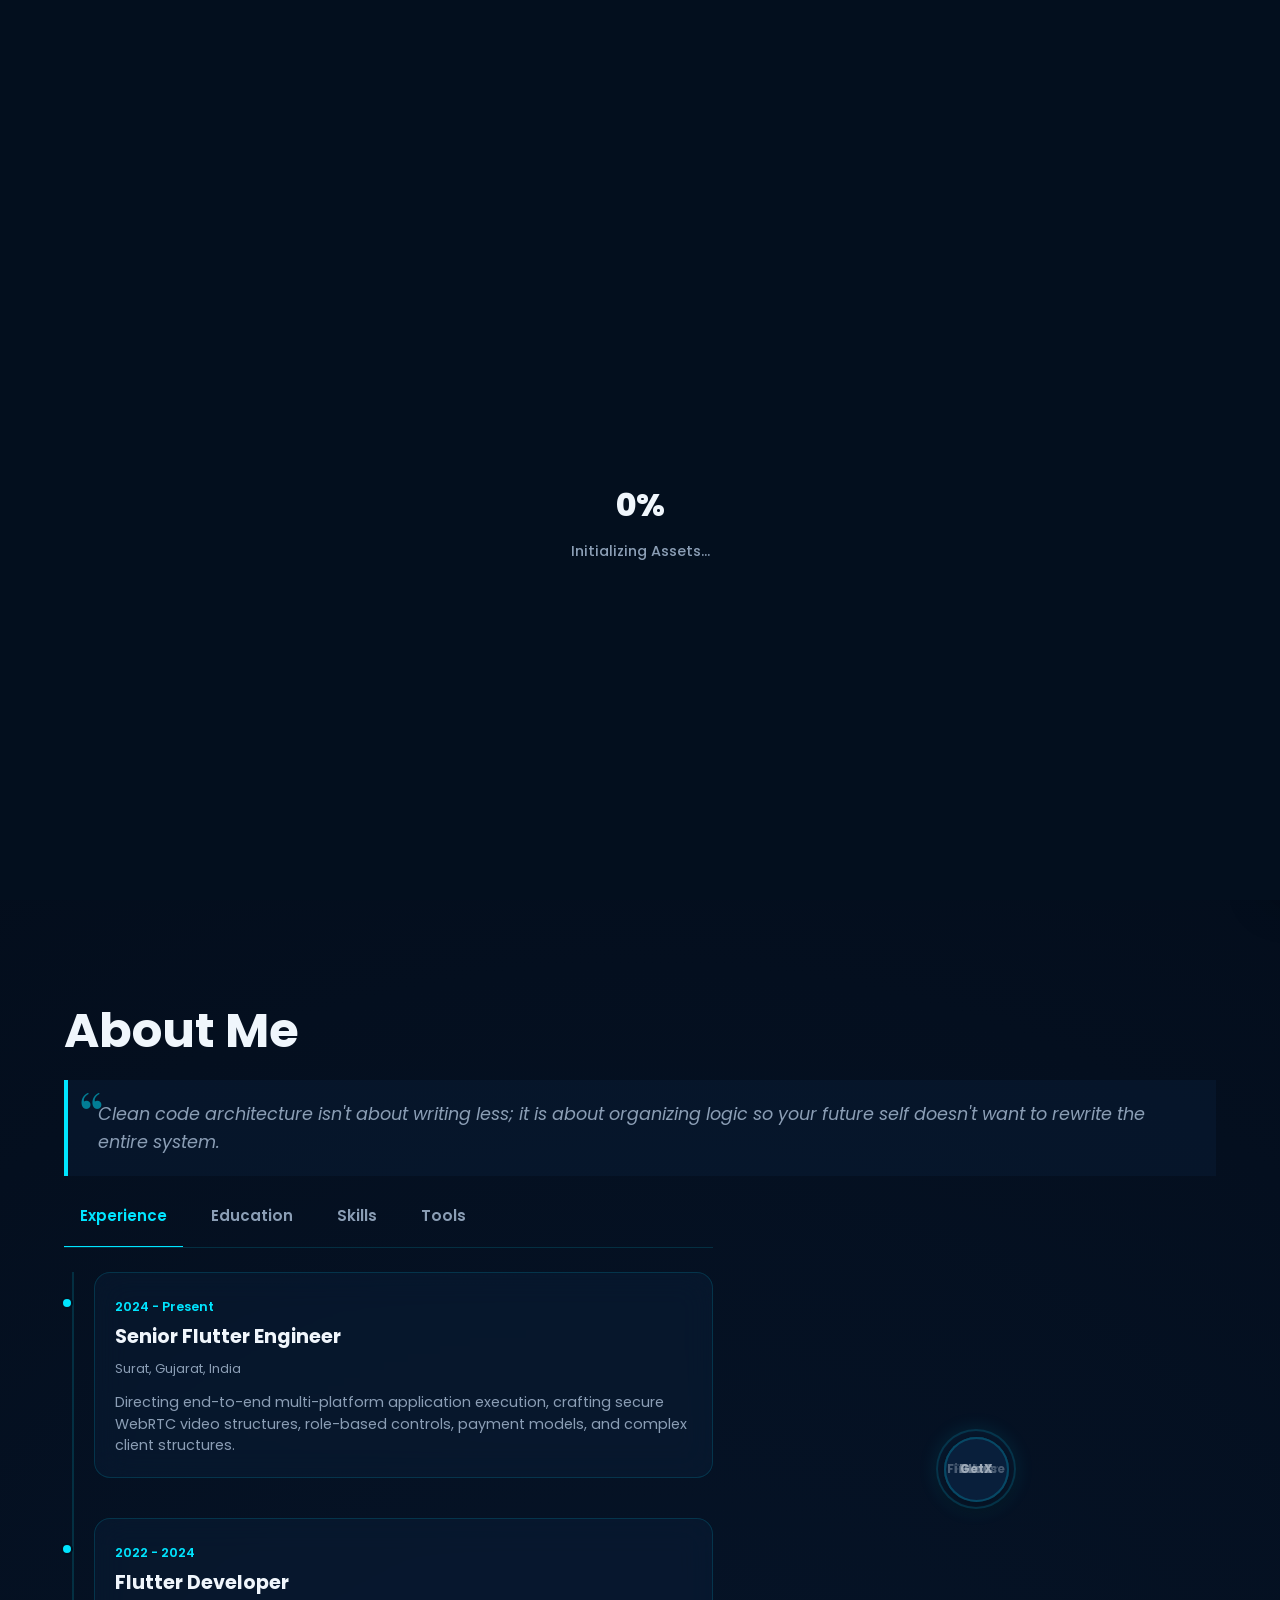
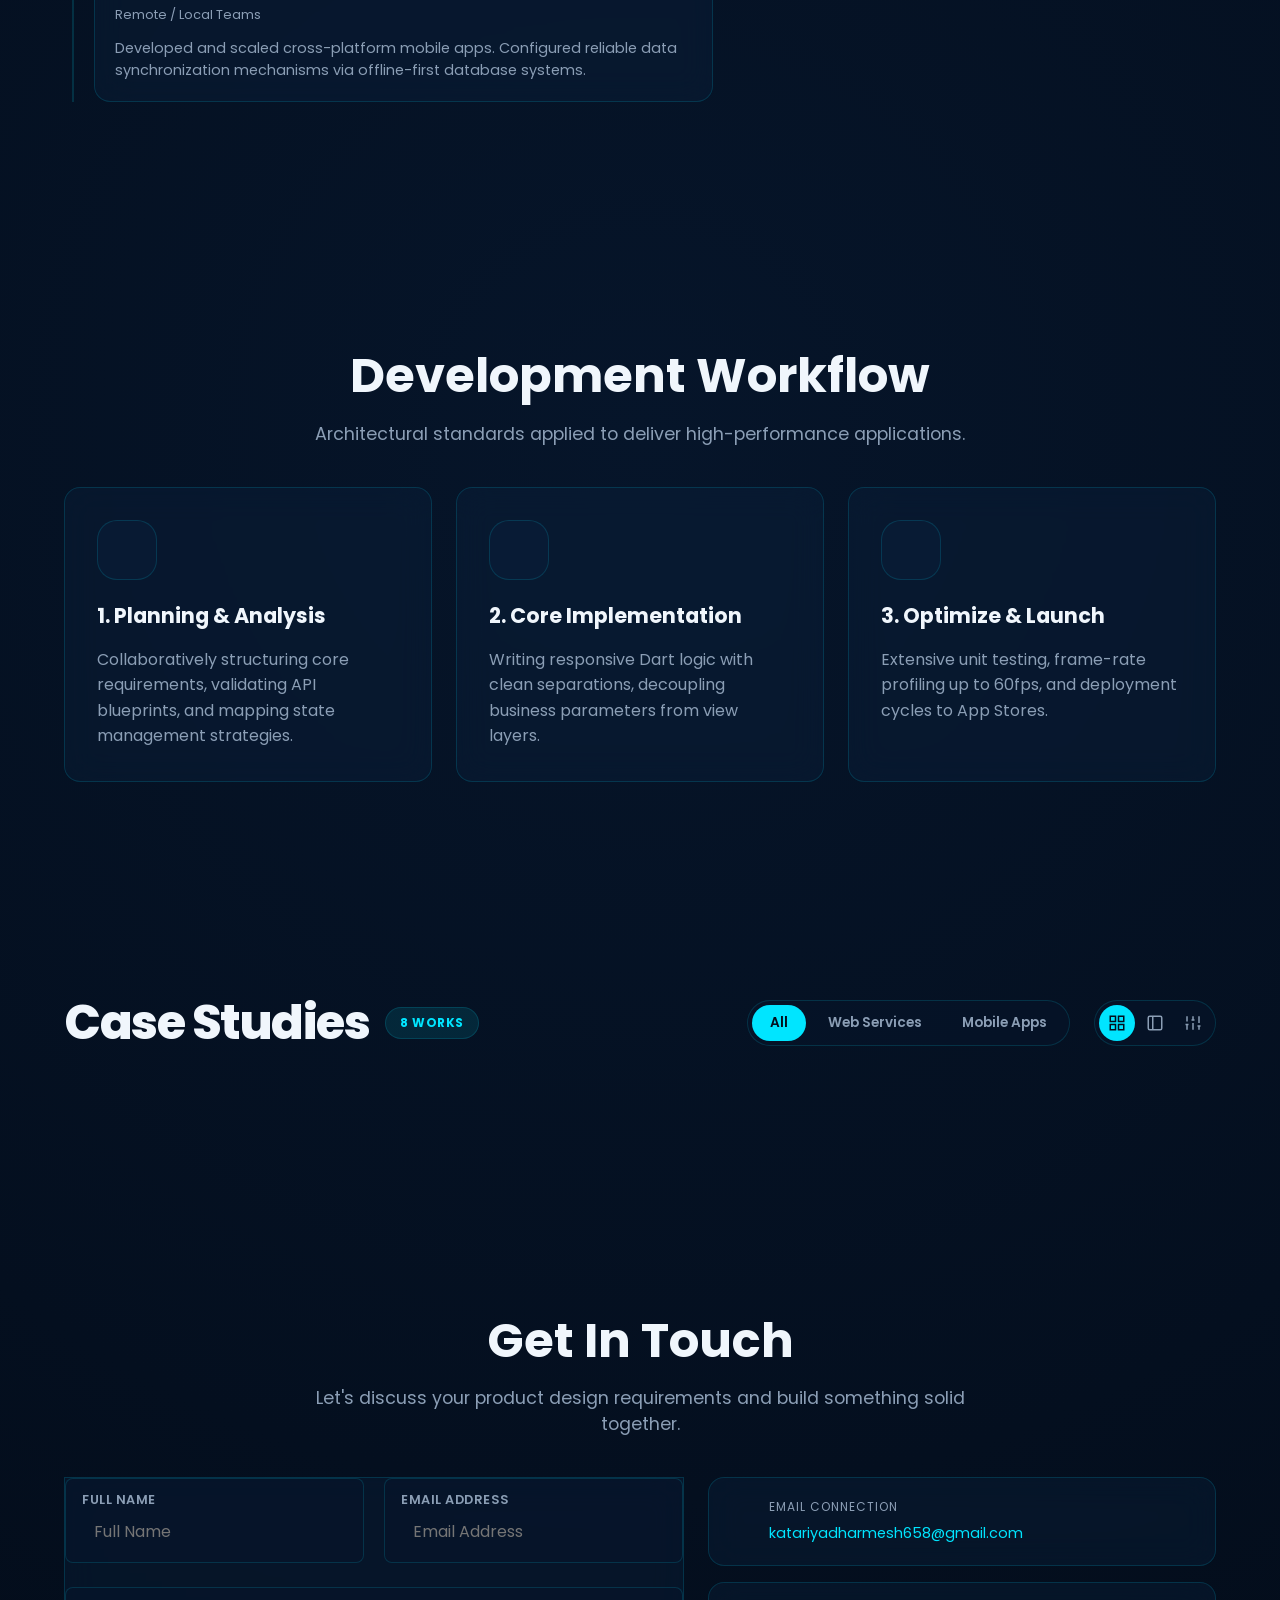
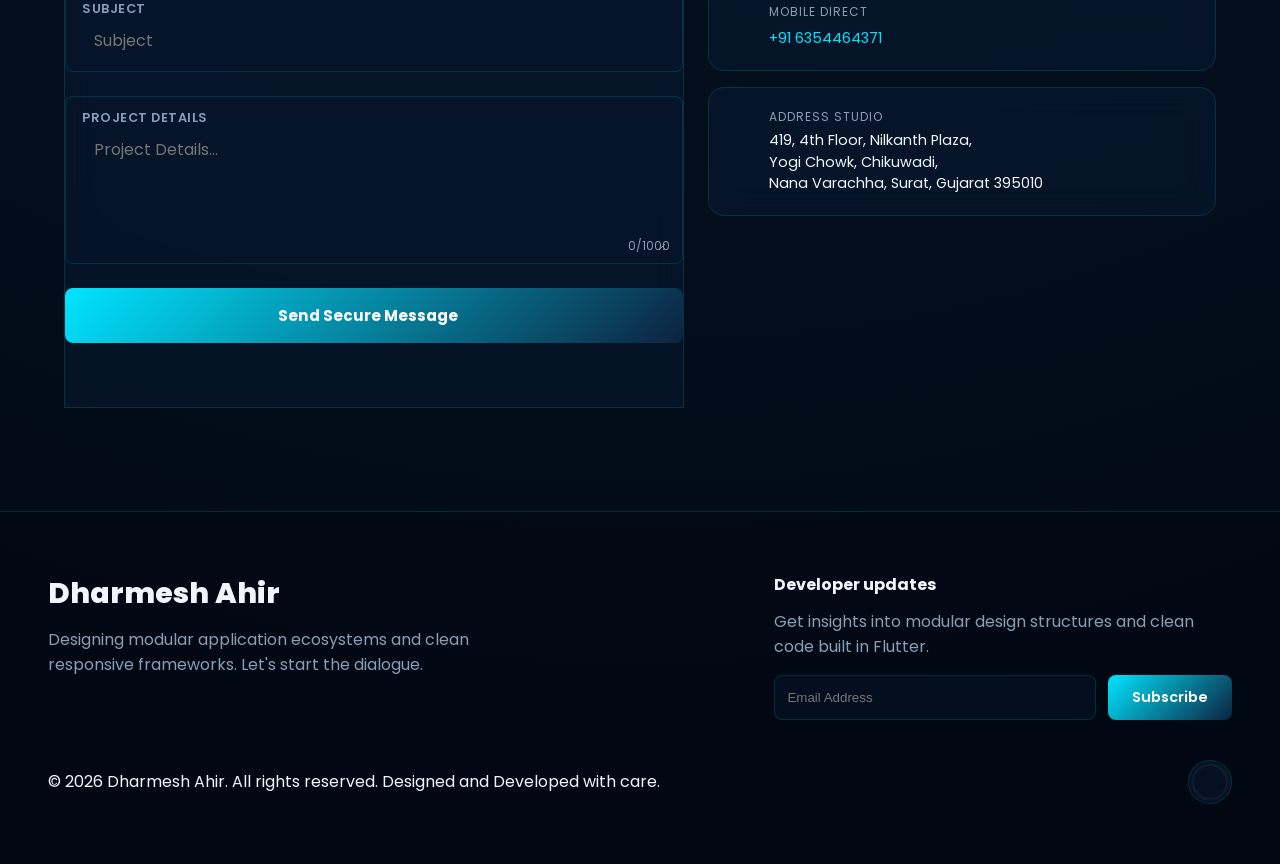
==== commit 7c05c997: "all udpate" ====
--- a/portfolio_frontend/index.html
+++ b/portfolio_frontend/index.html
@@ -91,33 +91,22 @@
       </nav>
 
       <div class="nav-actions">
-        <!-- Dynamic Layout Switcher Button -->
         <div class="layout-toggle-wrapper">
           <button id="layout-menu-toggle" class="btn-icon magnetic" aria-label="Switch Portfolio Layout Model">
             <i data-lucide="layout"></i>
           </button>
           <div class="layout-dropdown-panel" id="layout-dropdown">
-            <button class="layout-select-btn" data-layout="minimal">
-              <i data-lucide="minus"></i> <span>Minimal Modern</span>
-            </button>
-            <button class="layout-select-btn" data-layout="creative">
-              <i data-lucide="sparkles"></i> <span>Creative Agency</span>
-            </button>
-            <button class="layout-select-btn active" data-layout="glass">
-              <i data-lucide="layers"></i> <span>Glassmorphism Tech</span>
-            </button>
-            <button class="layout-select-btn" data-layout="editorial">
-              <i data-lucide="book-open"></i> <span>Editorial Magazine</span>
-            </button>
-          </div>
-        </div>
-
-        <!-- Color Palette Picker Toggle -->
+            <button class="layout-select-btn" data-layout="minimal"><i data-lucide="minus"></i> <span>Minimal Modern</span></button>
+            <button class="layout-select-btn" data-layout="creative"><i data-lucide="sparkles"></i> <span>Creative Agency</span></button>
+            <button class="layout-select-btn active" data-layout="glass"><i data-lucide="layers"></i> <span>Glassmorphism Tech</span></button>
+            <button class="layout-select-btn" data-layout="editorial"><i data-lucide="book-open"></i> <span>Editorial Magazine</span></button>
+          </div>
+        </div>
+
         <button id="theme-panel-toggle" class="btn-icon magnetic" aria-label="Change Palette Color Scheme">
           <i data-lucide="palette"></i>
         </button>
 
-        <!-- Premium Dark/Light Mode Switch -->
         <button id="mode-toggle" class="btn-icon magnetic" aria-label="Toggle Dark/Light mode">
           <div class="icon-morph-container">
             <i data-lucide="sun" class="sun-icon"></i>
@@ -125,14 +114,12 @@
           </div>
         </button>
 
-        <!-- Dynamic CV Download Button -->
         <button id="cv-download-btn" class="btn-primary magnetic">
           <span>Get CV</span>
           <i data-lucide="download"></i>
         </button>
 
-        <!-- Mobile Toggle -->
-        <button id="mobile-menu-toggle" class="hamburger magnetic" aria-label="Toggle Navigation Options Menu">
+        <button id="mobile-menu-toggle" class="hamburger magnetic">
           <span></span>
           <span></span>
           <span></span>
@@ -156,10 +143,10 @@
   <div id="theme-drawer" class="theme-drawer">
     <div class="drawer-header">
       <h3>Theme Presets</h3>
-      <button id="theme-drawer-close" class="btn-icon" aria-label="Close Customization Settings Theme Panel"><i data-lucide="x"></i></button>
+      <button id="theme-drawer-close" class="btn-icon"><i data-lucide="x"></i></button>
     </div>
     <div class="theme-presets">
-      <button class="theme-preset-btn active" data-theme-val="ocean" style="--btn-color: #00bcd4">Ocean Blue (Default)</button>
+      <button class="theme-preset-btn active" data-theme-val="ocean" style="--btn-color: #00bcd4">Ocean Blue</button>
       <button class="theme-preset-btn" data-theme-val="forest" style="--btn-color: #2e7d32">Forest Green</button>
       <button class="theme-preset-btn" data-theme-val="sunset" style="--btn-color: #ff5722">Sunset Orange</button>
       <button class="theme-preset-btn" data-theme-val="purple" style="--btn-color: #9c27b0">Royal Purple</button>
@@ -168,87 +155,60 @@
     </div>
   </div>
 
-  <!-- WebGL Background Particle System -->
+  <!-- WebGL Background -->
   <div id="three-canvas-container"></div>
 
   <!-- Side Navigation Dots -->
   <div class="side-navigation-indicator">
-    <a href="#hero" class="side-dot active" data-sec="hero" aria-label="Scroll back to top hero home block"></a>
-    <a href="#about" class="side-dot" data-sec="about" aria-label="Scroll to experience skill profile segment"></a>
-    <a href="#services" class="side-dot" data-sec="services" aria-label="Scroll to development architectural workflow analysis block"></a>
-    <a href="#portfolio" class="side-dot" data-sec="portfolio" aria-label="Scroll to portfolio engineering works showcase area"></a>
-    <a href="#contact" class="side-dot" data-sec="contact" aria-label="Scroll to secure email details dispatch workspace block"></a>
-  </div>
-
-  <!-- Core Page Scroll Wrapper -->
+    <a href="#hero" class="side-dot active" data-sec="hero"></a>
+    <a href="#about" class="side-dot" data-sec="about"></a>
+    <a href="#services" class="side-dot" data-sec="services"></a>
+    <a href="#portfolio" class="side-dot" data-sec="portfolio"></a>
+    <a href="#contact" class="side-dot" data-sec="contact"></a>
+  </div>
+
   <main id="scroll-container">
 
-    <!-- 1. HERO SECTION -->
+    <!-- HERO SECTION -->
     <section id="hero" class="hero-section">
       <canvas id="hero-particles-canvas"></canvas>
-
       <div class="hero-grid">
         <div class="hero-text-area">
           <div class="badge-animated">Surat, Gujarat, India</div>
-          <h1 class="hero-title">
-            Hello, I'm Dharmesh Ahir<br>
+          <h1 class="hero-title">Hello, I'm Dharmesh Ahir<br>
             <span class="typewriter-container">
               <span id="typewriter" class="text-accent"></span><span class="cursor-blink">|</span>
             </span>
           </h1>
-          <p class="hero-lead">Senior Flutter Developer with 3+ Years of Experience building robust, pixel-perfect, and high-performance cross-platform applications. I specialize in state management architectures, clean layout transitions, and fluid UI experiences [2].</p>
+          <p class="hero-lead">Senior Flutter Developer with 3+ Years of Experience building robust, pixel-perfect, and high-performance cross-platform applications.</p>
           
           <div class="hero-ctas">
             <a href="#portfolio" class="btn-primary large magnetic"><span>Explore Work</span> <i data-lucide="arrow-right"></i></a>
             <a href="#contact" class="btn-outline large magnetic">Let's Create Together</a>
           </div>
 
-          <!-- Luxury Social Media Buttons -->
-        <!-- LUXURY UNIFIED SOCIAL MEDIA BUTTONS -->
-<div class="social-links-row" id="luxury-social-row">
-  <!-- GitHub -->
-  <a href="https://github.com/katariyadharmesh" target="_blank" rel="noopener noreferrer" class="social-btn-premium premium-github magnetic" aria-label="GitHub Developer Profile">
-    <svg viewBox="0 0 24 24" fill="none" stroke="currentColor" stroke-width="2" stroke-linecap="round" stroke-linejoin="round" class="svg-social-icon">
-      <path d="M15 22v-4a4.8 4.8 0 0 0-1-3.5c3 0 6-2 6-5.5.08-1.25-.27-2.48-1-3.5.28-1.15.28-2.35 0-3.5 0 0-1 0-3 1.5-2.64-.5-5.36-.5-8 0C6 2 5 2 5 2c-.3 1.15-.3 2.35 0 3.5A5.403 5.403 0 0 0 4 9c0 3.5 3 5.5 6 5.5-.39.49-.68 1.05-.85 1.65-.17.6-.22 1.23-.15 1.85v4"></path>
-      <path d="M9 18c-4.51 2-5-2-7-2"></path>
-    </svg>
-    <span class="social-tooltip">GitHub</span>
-  </a>
-
-  <!-- LinkedIn -->
-  <a href="https://linkedin.com/in/dharmesh-ahir" target="_blank" rel="noopener noreferrer" class="social-btn-premium premium-linkedin magnetic" aria-label="LinkedIn Developer Profile">
-    <svg viewBox="0 0 24 24" fill="none" stroke="currentColor" stroke-width="2" stroke-linecap="round" stroke-linejoin="round" class="svg-social-icon">
-      <path d="M16 8a6 6 0 0 1 6 6v7h-4v-7a2 2 0 0 0-2-2 2 2 0 0 0-2 2v7h-4v-7a6 6 0 0 1 6-6z"></path>
-      <rect x="2" y="9" width="4" height="12"></rect>
-      <circle cx="4" cy="4" r="2"></circle>
-    </svg>
-    <span class="social-tooltip">LinkedIn</span>
-  </a>
-
-  <!-- Twitter / X -->
-  <a href="https://twitter.com/dharmesh_ahir" target="_blank" rel="noopener noreferrer" class="social-btn-premium premium-twitter magnetic" aria-label="Twitter X Platform Account">
-    <svg viewBox="0 0 24 24" fill="none" stroke="currentColor" stroke-width="2" stroke-linecap="round" stroke-linejoin="round" class="svg-social-icon">
-      <path d="M4 4l11.733 16h4.267l-11.733 -16z"></path>
-      <path d="M4 20l6.768 -6.768m2.46 -2.46l6.772 -6.772"></path>
-    </svg>
-    <span class="social-tooltip">Twitter / X</span>
-  </a>
-
-  <!-- Instagram -->
-  <a href="https://instagram.com/dharmesh_ahir" target="_blank" rel="noopener noreferrer" class="social-btn-premium premium-instagram magnetic" aria-label="Instagram Profile">
-    <svg viewBox="0 0 24 24" fill="none" stroke="currentColor" stroke-width="2" stroke-linecap="round" stroke-linejoin="round" class="svg-social-icon">
-      <rect x="2" y="2" width="20" height="20" rx="5" ry="5"></rect>
-      <path d="M16 11.37A4 4 0 1 1 12.63 8 4 4 0 0 1 16 11.37z"></path>
-      <line x1="17.5" y1="6.5" x2="17.51" y2="6.5"></line>
-    </svg>
-    <span class="social-tooltip">Instagram</span>
-  </a>
-</div>
+          <div class="social-links-row">
+            <a href="https://github.com/katariyadharmesh" target="_blank" class="social-btn-premium premium-github magnetic">
+              <svg viewBox="0 0 24 24" fill="none" stroke="currentColor" stroke-width="2"><path d="M15 22v-4a4.8 4.8 0 0 0-1-3.5c3 0 6-2 6-5.5.08-1.25-.27-2.48-1-3.5.28-1.15.28-2.35 0-3.5 0 0-1 0-3 1.5-2.64-.5-5.36-.5-8 0C6 2 5 2 5 2c-.3 1.15-.3 2.35 0 3.5A5.403 5.403 0 0 0 4 9c0 3.5 3 5.5 6 5.5-.39.49-.68 1.05-.85 1.65-.17.6-.22 1.23-.15 1.85v4"></path><path d="M9 18c-4.51 2-5-2-7-2"></path></svg>
+              <span class="social-tooltip">GitHub</span>
+            </a>
+            <a href="https://linkedin.com/in/dharmesh-ahir" target="_blank" class="social-btn-premium premium-linkedin magnetic">
+              <svg viewBox="0 0 24 24" fill="none" stroke="currentColor" stroke-width="2"><path d="M16 8a6 6 0 0 1 6 6v7h-4v-7a2 2 0 0 0-2-2 2 2 0 0 0-2 2v7h-4v-7a6 6 0 0 1 6-6z"></path><rect x="2" y="9" width="4" height="12"></rect><circle cx="4" cy="4" r="2"></circle></svg>
+              <span class="social-tooltip">LinkedIn</span>
+            </a>
+            <a href="https://twitter.com/dharmesh_ahir" target="_blank" class="social-btn-premium premium-twitter magnetic">
+              <svg viewBox="0 0 24 24" fill="none" stroke="currentColor" stroke-width="2"><path d="M4 4l11.733 16h4.267l-11.733 -16z"></path><path d="M4 20l6.768 -6.768m2.46 -2.46l6.772 -6.772"></path></svg>
+              <span class="social-tooltip">Twitter</span>
+            </a>
+            <a href="https://instagram.com/dharmesh_ahir" target="_blank" class="social-btn-premium premium-instagram magnetic">
+              <svg viewBox="0 0 24 24" fill="none" stroke="currentColor" stroke-width="2"><rect x="2" y="2" width="20" height="20" rx="5" ry="5"></rect><path d="M16 11.37A4 4 0 1 1 12.63 8 4 4 0 0 1 16 11.37z"></path><line x1="17.5" y1="6.5" x2="17.51" y2="6.5"></line></svg>
+              <span class="social-tooltip">Instagram</span>
+            </a>
+          </div>
         </div>
         
         <div class="hero-visual-area">
           <div class="profile-card-glow-wrap">
-            <!-- Rotating code-snippet cards -->
             <div class="code-snippet-card cs-1">
               <pre><code><span class="keyword">class</span> <span class="class">Dharmesh</span> <span class="keyword">extends</span> <span class="class">Developer</span> {
   <span class="type">String</span> role = <span class="string">'Flutter Senior'</span>;
@@ -259,68 +219,38 @@
   <span class="function">runApp</span>(<span class="class">AwesomeWidget</span>());
 }</code></pre>
             </div>
-
-            <!-- Profile Frame -->
             <div class="profile-card-glow">
               <div class="profile-image-container">
-                <img src="portrait.jpg" alt="Dharmesh Ahir Profile Portrait" onerror="this.style.display='none'; this.nextElementSibling.style.display='flex';" class="profile-portrait-img">
+                <img src="portrait.jpg" alt="Dharmesh Ahir" onerror="this.style.display='none'; this.nextElementSibling.style.display='flex';" class="profile-portrait-img">
                 <div class="profile-inner-mesh" style="display: none;">
-                  <svg class="flutter-svg-logo" viewBox="0 0 100 100" fill="none" xmlns="http://www.w3.org/2000/svg">
+                  <svg class="flutter-svg-logo" viewBox="0 0 100 100">
                     <path d="M50 0 L100 50 L75 75 L25 25 Z" fill="url(#blue-grad)" opacity="0.8"/>
                     <path d="M100 50 L50 100 L25 75 L75 25 Z" fill="url(#accent-grad)"/>
-                    <defs>
-                      <linearGradient id="blue-grad" x1="25" y1="25" x2="100" y2="50">
-                        <stop offset="0%" stop-color="var(--primary-color)"/>
-                        <stop offset="100%" stop-color="var(--accent-color)"/>
-                      </linearGradient>
-                      <linearGradient id="accent-grad" x1="25" y1="75" x2="100" y2="50">
-                        <stop offset="0%" stop-color="var(--accent-color)"/>
-                        <stop offset="100%" stop-color="var(--text-accent)"/>
-                      </linearGradient>
-                    </defs>
+                    <defs><linearGradient id="blue-grad"><stop offset="0%" stop-color="var(--primary-color)"/><stop offset="100%" stop-color="var(--accent-color)"/></linearGradient><linearGradient id="accent-grad"><stop offset="0%" stop-color="var(--accent-color)"/><stop offset="100%" stop-color="var(--text-accent)"/></linearGradient></defs>
                   </svg>
                 </div>
               </div>
-              
-              <!-- Real-time metrics -->
-              <div class="metrics-overlay-card">
-                <i data-lucide="award"></i>
-                <div class="metric-text-wrap">
-                  <span class="metric-num count-up" data-target="3">0</span>
-                  <span class="metric-lbl">Years Exp</span>
-                </div>
-              </div>
-              <div class="metrics-overlay-card bottom-right-metric">
-                <i data-lucide="briefcase"></i>
-                <div class="metric-text-wrap">
-                  <span class="metric-num count-up" data-target="25">0</span>
-                  <span class="metric-lbl">Projects</span>
-                </div>
-              </div>
-            </div>
-          </div>
-        </div>
-      </div>
-
-      <!-- Animated Scroll-Down Indicator -->
-      <a href="#about" class="scroll-down-indicator-wrapper" aria-label="Scroll down to details segment section">
-        <div class="mouse-glow-scroll">
-          <div class="wheel-scroller"></div>
-        </div>
+              <div class="metrics-overlay-card"><i data-lucide="award"></i><div class="metric-text-wrap"><span class="metric-num count-up" data-target="3">0</span><span class="metric-lbl">Years Exp</span></div></div>
+              <div class="metrics-overlay-card bottom-right-metric"><i data-lucide="briefcase"></i><div class="metric-text-wrap"><span class="metric-num count-up" data-target="25">0</span><span class="metric-lbl">Projects</span></div></div>
+            </div>
+          </div>
+        </div>
+      </div>
+      <a href="#about" class="scroll-down-indicator-wrapper">
+        <div class="mouse-glow-scroll"><div class="wheel-scroller"></div></div>
         <span class="scroll-ind-text">Scroll Down</span>
       </a>
     </section>
 
-    <!-- 2. ABOUT ME SECTION -->
+    <!-- ABOUT SECTION -->
     <section id="about" class="about-section scroll-reveal">
       <div class="about-section-header">
         <h2 class="section-title">About Me</h2>
         <div class="about-quote-container">
           <span class="pull-quote-mark">“</span>
-          <p class="about-quote-text">Clean code architecture isn't about writing less; it is about organizing logic so your future self doesn't want to rewrite the entire system [2].</p>
-        </div>
-      </div>
-
+          <p class="about-quote-text">Clean code architecture isn't about writing less; it is about organizing logic so your future self doesn't want to rewrite the entire system.</p>
+        </div>
+      </div>
       <div class="about-grid">
         <div class="about-left-side">
           <div class="about-tab-buttons-row">
@@ -329,93 +259,39 @@
             <button class="tab-select-btn" data-tab-target="skills-grid">Skills</button>
             <button class="tab-select-btn" data-tab-target="tools-grid">Tools</button>
           </div>
-
           <div class="about-tab-panels">
-            <!-- Experience Timeline -->
             <div class="tab-panel active" id="exp-timeline">
               <div class="vertical-timeline-container">
                 <div class="timeline-line-filler"></div>
-                
-                <div class="timeline-node-card scroll-reveal">
-                  <div class="node-bullet"></div>
-                  <div class="node-meta">
-                    <span class="node-date">2024 - Present</span>
-                    <h4 class="node-title">Senior Flutter Engineer</h4>
-                    <span class="node-sub">Surat, Gujarat, India [2]</span>
-                  </div>
-                  <p class="node-desc">Directing end-to-end multi-platform application execution, crafting secure WebRTC video structures, role-based controls, payment models, and complex client structures [2].</p>
-                </div>
-
-                <div class="timeline-node-card scroll-reveal">
-                  <div class="node-bullet"></div>
-                  <div class="node-meta">
-                    <span class="node-date">2022 - 2024</span>
-                    <h4 class="node-title">Flutter Developer</h4>
-                    <span class="node-sub">Remote / Local Teams [2]</span>
-                  </div>
-                  <p class="node-desc">Developed and scaled cross-platform mobile apps. Configured reliable data synchronization mechanisms via offline-first database systems and localized multi-language apps [2].</p>
-                </div>
-              </div>
-            </div>
-
-            <!-- Education Timeline -->
+                <div class="timeline-node-card"><div class="node-bullet"></div><div class="node-meta"><span class="node-date">2024 - Present</span><h4 class="node-title">Senior Flutter Engineer</h4><span class="node-sub">Surat, Gujarat, India</span></div><p class="node-desc">Directing end-to-end multi-platform application execution, crafting secure WebRTC video structures, role-based controls, payment models, and complex client structures.</p></div>
+                <div class="timeline-node-card"><div class="node-bullet"></div><div class="node-meta"><span class="node-date">2022 - 2024</span><h4 class="node-title">Flutter Developer</h4><span class="node-sub">Remote / Local Teams</span></div><p class="node-desc">Developed and scaled cross-platform mobile apps. Configured reliable data synchronization mechanisms via offline-first database systems.</p></div>
+              </div>
+            </div>
             <div class="tab-panel" id="edu-timeline">
-              <div class="vertical-timeline-container">
-                <div class="timeline-line-filler"></div>
-
-                <div class="timeline-node-card">
-                  <div class="node-bullet"></div>
-                  <div class="node-meta">
-                    <span class="node-date">2019 - 2022</span>
-                    <h4 class="node-title">Bachelor of Science in Information Technology</h4>
-                    <span class="node-sub">Gujarat University [2]</span>
-                  </div>
-                  <p class="node-desc">Core coursework in algorithms, system designs, OOP languages, database structures, and mobile web configurations.</p>
-                </div>
-              </div>
-            </div>
-
-            <!-- Technical Skills Progress -->
+              <div class="vertical-timeline-container"><div class="timeline-line-filler"></div><div class="timeline-node-card"><div class="node-bullet"></div><div class="node-meta"><span class="node-date">2019 - 2022</span><h4 class="node-title">Bachelor of Science in IT</h4><span class="node-sub">Gujarat University</span></div><p class="node-desc">Core coursework in algorithms, system designs, OOP languages, database structures.</p></div></div>
+            </div>
             <div class="tab-panel" id="skills-grid">
               <div class="skills-bars-container">
-                <div class="skill-item">
-                  <div class="skill-info"><span>Flutter & Dart Architecture</span><span class="skill-val">95%</span></div>
-                  <div class="skill-track"><div class="skill-fill" data-progress="95%"></div></div>
-                </div>
-                <div class="skill-item">
-                  <div class="skill-info"><span>State Management (GetX / BLoC / Riverpod)</span><span class="skill-val">90%</span></div>
-                  <div class="skill-track"><div class="skill-fill" data-progress="90%"></div></div>
-                </div>
-                <div class="skill-item">
-                  <div class="skill-info"><span>Firebase Systems & Cloud Integrations</span><span class="skill-val">88%</span></div>
-                  <div class="skill-track"><div class="skill-fill" data-progress="88%"></div></div>
-                </div>
-                <div class="skill-item">
-                  <div class="skill-info"><span>REST & WebSockets Protocols</span><span class="skill-val">85%</span></div>
-                  <div class="skill-track"><div class="skill-fill" data-progress="85%"></div></div>
-                </div>
-              </div>
-            </div>
-
-            <!-- Developer Tools Grid -->
+                <div class="skill-item"><div class="skill-info"><span>Flutter & Dart Architecture</span><span class="skill-val">95%</span></div><div class="skill-track"><div class="skill-fill" data-progress="95%"></div></div></div>
+                <div class="skill-item"><div class="skill-info"><span>State Management (GetX / BLoC)</span><span class="skill-val">90%</span></div><div class="skill-track"><div class="skill-fill" data-progress="90%"></div></div></div>
+                <div class="skill-item"><div class="skill-info"><span>Firebase Systems</span><span class="skill-val">88%</span></div><div class="skill-track"><div class="skill-fill" data-progress="88%"></div></div></div>
+                <div class="skill-item"><div class="skill-info"><span>REST & WebSockets</span><span class="skill-val">85%</span></div><div class="skill-track"><div class="skill-fill" data-progress="85%"></div></div></div>
+              </div>
+            </div>
             <div class="tab-panel" id="tools-grid">
               <div class="tools-showcase-grid">
                 <div class="tool-chip"><i data-lucide="terminal"></i> Android Studio</div>
                 <div class="tool-chip"><i data-lucide="code-2"></i> VS Code</div>
-                <div class="tool-chip"><i data-lucide="git-fork"></i> Git Version Control</div>
-                <div class="tool-chip"><i data-lucide="figma"></i> Figma Integration</div>
-                <div class="tool-chip"><i data-lucide="cpu"></i> Postman & APIs</div>
-              </div>
-            </div>
-          </div>
-        </div>
-
+                <div class="tool-chip"><i data-lucide="git-fork"></i> Git</div>
+                <div class="tool-chip"><i data-lucide="figma"></i> Figma</div>
+                <div class="tool-chip"><i data-lucide="cpu"></i> Postman</div>
+              </div>
+            </div>
+          </div>
+        </div>
         <div class="about-right-side">
           <div class="orbital-sphere-wrapper">
-            <div class="center-core-bird">
-              <i data-lucide="layers" class="orbital-core-icon"></i>
-            </div>
-            <!-- Orbiting Nodes -->
+            <div class="center-core-bird"><i data-lucide="layers" class="orbital-core-icon"></i></div>
             <div class="orbital-node node-flutter" data-index="0"><span class="orb-lbl">Flutter</span></div>
             <div class="orbital-node node-dart" data-index="1"><span class="orb-lbl">Dart</span></div>
             <div class="orbital-node node-firebase" data-index="2"><span class="orb-lbl">Firebase</span></div>
@@ -426,123 +302,79 @@
       </div>
     </section>
 
-    <!-- 3. DEVELOPMENT PROCESS SECTION -->
+    <!-- SERVICES SECTION -->
     <section id="services" class="services-section scroll-reveal">
       <div class="text-center-wrapper">
         <h2 class="section-title">Development Workflow</h2>
-        <p class="section-subtitle">Architectural standards and structures applied to deliver high-performance applications.</p>
+        <p class="section-subtitle">Architectural standards applied to deliver high-performance applications.</p>
       </div>
       <div class="services-grid">
-        <div class="service-card tilt-card magnetic">
-          <div class="service-icon-box"><i data-lucide="drafting-compass"></i></div>
-          <h3>1. Planning & Analysis</h3>
-          <p>Collaboratively structuring core requirements, validating API blueprints, and mapping precise state management strategies for standard layout operations [2].</p>
-        </div>
-        <div class="service-card tilt-card magnetic">
-          <div class="service-icon-box"><i data-lucide="binary"></i></div>
-          <h3>2. Core Implementation</h3>
-          <p>Writing responsive Dart logic with clean separations. We decouple business parameters from view layers, ensuring maintainable code bases [2].</p>
-        </div>
-        <div class="service-card tilt-card magnetic">
-          <div class="service-icon-box"><i data-lucide="test-tube-2"></i></div>
-          <h3>3. Optimize & Launch</h3>
-          <p>Performing extensive unit testing, frame-rate profiling up to 60fps, debugging render delays, and orchestrating deployment cycles to App Stores [2].</p>
-        </div>
+        <div class="service-card tilt-card"><div class="service-icon-box"><i data-lucide="drafting-compass"></i></div><h3>1. Planning & Analysis</h3><p>Collaboratively structuring core requirements, validating API blueprints, and mapping state management strategies.</p></div>
+        <div class="service-card tilt-card"><div class="service-icon-box"><i data-lucide="binary"></i></div><h3>2. Core Implementation</h3><p>Writing responsive Dart logic with clean separations, decoupling business parameters from view layers.</p></div>
+        <div class="service-card tilt-card"><div class="service-icon-box"><i data-lucide="test-tube-2"></i></div><h3>3. Optimize & Launch</h3><p>Extensive unit testing, frame-rate profiling up to 60fps, and deployment cycles to App Stores.</p></div>
       </div>
     </section>
 
-    <!-- 4. PORTFOLIO SHOWCASE SECTION WITH BENTO & MASONRY -->
+    <!-- PORTFOLIO SECTION -->
     <section id="portfolio" class="portfolio-section scroll-reveal">
-    
-
-      <!-- PREMIUM SAME-ROW CASE STUDIES HEADER -->
-<div class="portfolio-header-premium">
-  <div class="portfolio-title-side">
-    <h2 class="section-title-premium">Case Studies</h2>
-    <span class="portfolio-count-badge">8 Works</span>
-  </div>
-  
-  <div class="portfolio-controls-side">
-    <!-- Category Filters -->
-    <div class="filter-tabs-container-premium">
-      <div class="filter-tabs-premium">
-        <button class="filter-tab-btn active" data-filter="all">All</button>
-        <button class="filter-tab-btn" data-filter="web">Web Services</button>
-        <button class="filter-tab-btn" data-filter="mobile">Mobile Apps</button>
-      </div>
-      <div class="active-filter-indicator"></div>
-    </div>
-
-    <!-- Layout Switcher Toggles -->
-    <div class="layout-selector-wrap-premium">
-      <div class="layout-btn-group-premium">
-        <button class="layout-btn active magnetic" data-layout-val="grid" aria-label="Modern Card Grid View Mode">
-          <svg viewBox="0 0 24 24" fill="none" stroke="currentColor" stroke-width="2" stroke-linecap="round" stroke-linejoin="round" class="svg-layout-icon"><rect x="3" y="3" width="7" height="7"></rect><rect x="14" y="3" width="7" height="7"></rect><rect x="14" y="14" width="7" height="7"></rect><rect x="3" y="14" width="7" height="7"></rect></svg>
-        </button>
-        <button class="layout-btn magnetic" data-layout-val="split" aria-label="Split List Interactive Row View Mode">
-          <svg viewBox="0 0 24 24" fill="none" stroke="currentColor" stroke-width="2" stroke-linecap="round" stroke-linejoin="round" class="svg-layout-icon"><rect x="3" y="3" width="18" height="18" rx="2" ry="2"></rect><line x1="9" y1="3" x2="9" y2="21"></line></svg>
-        </button>
-        <button class="layout-btn magnetic" data-layout-val="carousel" aria-label="Horizontal Strip Scroller Carousel View Mode">
-          <svg viewBox="0 0 24 24" fill="none" stroke="currentColor" stroke-width="2" stroke-linecap="round" stroke-linejoin="round" class="svg-layout-icon"><line x1="4" y1="21" x2="4" y2="14"></line><line x1="4" y1="10" x2="4" y2="3"></line><line x1="12" y1="21" x2="12" y2="12"></line><line x1="12" y1="8" x2="12" y2="3"></line><line x1="20" y1="21" x2="20" y2="16"></line><line x1="20" y1="12" x2="20" y2="3"></line><line x1="2" y1="14" x2="6" y2="14"></line><line x1="10" y1="8" x2="14" y2="8"></line><line x1="18" y1="16" x2="22" y2="16"></line></svg>
-        </button>
-      </div>
-    </div>
-  </div>
-</div>
-
-      <!-- Core Portfolio Container -->
+      <div class="portfolio-header-premium">
+        <div class="portfolio-title-side">
+          <h2 class="section-title-premium">Case Studies</h2>
+          <span class="portfolio-count-badge">8 Works</span>
+        </div>
+        <div class="portfolio-controls-side">
+          <div class="filter-tabs-container-premium">
+            <div class="filter-tabs-premium">
+              <button class="filter-tab-btn active" data-filter="all">All</button>
+              <button class="filter-tab-btn" data-filter="web">Web Services</button>
+              <button class="filter-tab-btn" data-filter="mobile">Mobile Apps</button>
+            </div>
+            <div class="active-filter-indicator"></div>
+          </div>
+          <div class="layout-selector-wrap-premium">
+            <div class="layout-btn-group-premium">
+              <button class="layout-btn active magnetic" data-layout-val="grid"><svg viewBox="0 0 24 24" fill="none" stroke="currentColor" stroke-width="2" class="svg-layout-icon"><rect x="3" y="3" width="7" height="7"></rect><rect x="14" y="3" width="7" height="7"></rect><rect x="14" y="14" width="7" height="7"></rect><rect x="3" y="14" width="7" height="7"></rect></svg></button>
+              <button class="layout-btn magnetic" data-layout-val="split"><svg viewBox="0 0 24 24" fill="none" stroke="currentColor" stroke-width="2" class="svg-layout-icon"><rect x="3" y="3" width="18" height="18" rx="2" ry="2"></rect><line x1="9" y1="3" x2="9" y2="21"></line></svg></button>
+              <button class="layout-btn magnetic" data-layout-val="carousel"><svg viewBox="0 0 24 24" fill="none" stroke="currentColor" stroke-width="2" class="svg-layout-icon"><line x1="4" y1="21" x2="4" y2="14"></line><line x1="4" y1="10" x2="4" y2="3"></line><line x1="12" y1="21" x2="12" y2="12"></line><line x1="12" y1="8" x2="12" y2="3"></line><line x1="20" y1="21" x2="20" y2="16"></line><line x1="20" y1="12" x2="20" y2="3"></line><line x1="2" y1="14" x2="6" y2="14"></line><line x1="10" y1="8" x2="14" y2="8"></line><line x1="18" y1="16" x2="22" y2="16"></line></svg></button>
+            </div>
+          </div>
+        </div>
+      </div>
       <div class="portfolio-container layout-grid" id="portfolio-grid"></div>
     </section>
 
-    <!-- 5. CONTACT SECTION -->
+    <!-- CONTACT SECTION -->
     <section id="contact" class="contact-section scroll-reveal">
       <div class="text-center-wrapper">
         <h2 class="section-title">Get In Touch</h2>
         <p class="section-subtitle">Let's discuss your product design requirements and build something solid together.</p>
       </div>
-      
       <div class="contact-grid">
         <div class="contact-form-container tilt-card">
-          <form id="contact-form" class="contact-form-premium" novalidate>
+          <form id="contact-form" class="contact-form-premium" action="https://formspree.io/f/xqapjzqv" method="POST" novalidate>
             <div class="form-group-row">
               <div class="form-group-premium">
                 <span class="premium-field-label">Full Name</span>
-                <div class="input-wrapper">
-                  <span class="premium-field-icon"><i data-lucide="user"></i></span>
-                  <input type="text" id="name" class="premium-input-field" required placeholder="Full Name">
-                </div>
+                <div class="input-wrapper"><span class="premium-field-icon"><i data-lucide="user"></i></span><input type="text" id="name" class="premium-input-field" required placeholder="Full Name"></div>
                 <div class="premium-glow-track"></div>
               </div>
-              
               <div class="form-group-premium">
                 <span class="premium-field-label">Email Address</span>
-                <div class="input-wrapper">
-                  <span class="premium-field-icon"><i data-lucide="mail"></i></span>
-                  <input type="email" id="email" class="premium-input-field" required placeholder="Email Address">
-                </div>
+                <div class="input-wrapper"><span class="premium-field-icon"><i data-lucide="mail"></i></span><input type="email" id="email" class="premium-input-field" required placeholder="Email Address"></div>
                 <div class="premium-glow-track"></div>
               </div>
             </div>
-
             <div class="form-group-premium">
               <span class="premium-field-label">Subject</span>
-              <div class="input-wrapper">
-                <span class="premium-field-icon"><i data-lucide="briefcase"></i></span>
-                <input type="text" id="subject" class="premium-input-field" required placeholder="Subject">
-              </div>
+              <div class="input-wrapper"><span class="premium-field-icon"><i data-lucide="briefcase"></i></span><input type="text" id="subject" class="premium-input-field" required placeholder="Subject"></div>
               <div class="premium-glow-track"></div>
             </div>
-
             <div class="form-group-premium textarea-premium">
               <span class="premium-field-label">Project Details</span>
-              <div class="input-wrapper">
-                <span class="premium-field-icon"><i data-lucide="message-square"></i></span>
-                <textarea id="message" class="premium-input-field premium-textarea" maxlength="1000" required placeholder="Project Details..."></textarea>
-              </div>
+              <div class="input-wrapper"><span class="premium-field-icon"><i data-lucide="message-square"></i></span><textarea id="message" class="premium-input-field premium-textarea" maxlength="1000" required placeholder="Project Details..."></textarea></div>
               <div class="premium-glow-track"></div>
               <div class="char-counter-text"><span id="char-count">0</span>/1000</div>
             </div>
-
             <button type="submit" id="form-submit-btn" class="btn-primary-premium magnetic block">
               <span class="btn-text">Send Secure Message</span>
               <div class="btn-loading-spinner"></div>
@@ -551,33 +383,10 @@
             <div id="form-feedback" class="form-feedback"></div>
           </form>
         </div>
-
         <div class="contact-info-cards">
-          <div class="info-card tilt-card">
-            <i data-lucide="mail"></i>
-            <div>
-              <p class="card-title">Email Connection</p>
-              <a href="mailto:katariyadharmesh658@gmail.com" class="card-val card-link">katariyadharmesh658@gmail.com [2]</a>
-            </div>
-          </div>
-          <div class="info-card tilt-card">
-            <i data-lucide="phone"></i>
-            <div>
-              <p class="card-title">Mobile Direct</p>
-              <a href="tel:+916354464371" class="card-val card-link">+91 6354464371 [2]</a>
-            </div>
-          </div>
-          <div class="info-card tilt-card">
-            <i data-lucide="map-pin"></i>
-            <div>
-              <p class="card-title">Address Studio</p>
-              <p class="card-val address-multiline">
-                419, 4th Floor, Nilkanth Plaza,<br>
-                Yogi Chowk, Chikuwadi,<br>
-                Nana Varachha, Surat, Gujarat 395010 [2]
-              </p>
-            </div>
-          </div>
+          <div class="info-card tilt-card"><i data-lucide="mail"></i><div><p class="card-title">Email Connection</p><a href="mailto:katariyadharmesh658@gmail.com" class="card-val card-link">katariyadharmesh658@gmail.com</a></div></div>
+          <div class="info-card tilt-card"><i data-lucide="phone"></i><div><p class="card-title">Mobile Direct</p><a href="tel:+916354464371" class="card-val card-link">+91 6354464371</a></div></div>
+          <div class="info-card tilt-card"><i data-lucide="map-pin"></i><div><p class="card-title">Address Studio</p><p class="card-val address-multiline">419, 4th Floor, Nilkanth Plaza,<br>Yogi Chowk, Chikuwadi,<br>Nana Varachha, Surat, Gujarat 395010</p></div></div>
         </div>
       </div>
     </section>
@@ -585,87 +394,36 @@
     <!-- FOOTER -->
     <footer class="site-footer">
       <div class="footer-top">
-        <div class="footer-brand">
-          <h3 class="footer-logo">Dharmesh Ahir</h3>
-          <p class="footer-description">Designing modular application ecosystems and clean responsive frameworks [2]. Let's start the dialogue.</p>
-        </div>
-        <div class="footer-newsletter">
-          <h4>Developer updates</h4>
-          <p>Get insights into modular design structures and clean code structures built in Flutter [2].</p>
-          <div class="newsletter-input-wrap">
-            <input type="email" id="newsletter-email" placeholder="Email Address" aria-label="Email Address subscription registration">
-            <button class="btn-primary magnetic" id="newsletter-btn">Subscribe</button>
-          </div>
-        </div>
-      </div>
-      
+        <div class="footer-brand"><h3 class="footer-logo">Dharmesh Ahir</h3><p class="footer-description">Designing modular application ecosystems and clean responsive frameworks. Let's start the dialogue.</p></div>
+        <div class="footer-newsletter"><h4>Developer updates</h4><p>Get insights into modular design structures and clean code built in Flutter.</p><div class="newsletter-input-wrap"><input type="email" id="newsletter-email" placeholder="Email Address"><button class="btn-primary magnetic" id="newsletter-btn">Subscribe</button></div></div>
+      </div>
       <div class="footer-bottom">
-        <p>&copy; 2026 Dharmesh Ahir. All rights reserved. Designed and Developed with care [2].</p>
-        <button id="back-to-top" class="btn-icon back-to-top-progress-wrap magnetic" aria-label="Scroll Back to Top of Page">
-          <svg class="progress-circle" width="44" height="44" viewBox="0 0 44 44">
-            <circle class="progress-circle-bg" cx="22" cy="22" r="18"></circle>
-            <circle class="progress-circle-fill" id="scroll-progress-ring" cx="22" cy="22" r="18"></circle>
-          </svg>
+        <p>&copy; 2026 Dharmesh Ahir. All rights reserved. Designed and Developed with care.</p>
+        <button id="back-to-top" class="btn-icon back-to-top-progress-wrap magnetic">
+          <svg class="progress-circle" width="44" height="44" viewBox="0 0 44 44"><circle class="progress-circle-bg" cx="22" cy="22" r="18"></circle><circle class="progress-circle-fill" id="scroll-progress-ring" cx="22" cy="22" r="18"></circle></svg>
           <i data-lucide="arrow-up" class="top-arrow-icon"></i>
         </button>
       </div>
     </footer>
-
   </main>
 
-  <!-- AI ASSISTANT SYSTEM -->
-  <div id="ai-chat-bubble" class="ai-bubble magnetic">
-    <i data-lucide="sparkles"></i>
-  </div>
+  <!-- AI ASSISTANT -->
+  <div id="ai-chat-bubble" class="ai-bubble magnetic"><i data-lucide="sparkles"></i></div>
   <div id="ai-chat-window" class="ai-chat-window">
-    <div class="ai-chat-header">
-      <h4><i data-lucide="sparkles"></i> Synthesized AI Assistant</h4>
-      <button id="ai-chat-close" class="btn-icon" aria-label="Close Assistant Panel Overlay"><i data-lucide="x"></i></button>
-    </div>
-    <div id="ai-chat-messages" class="ai-chat-messages">
-      <div class="ai-msg bot">Hello, I'm Dharmesh's synthetic assistant. Ask me details regarding his Flutter credentials, experience history, or app portfolio catalog [2].</div>
-    </div>
-    <div class="ai-chat-input-area">
-      <input type="text" id="ai-user-input" placeholder="Ask about state architecture...">
-      <button id="ai-send-btn" class="btn-icon" aria-label="Send query info request"><i data-lucide="chevron-right"></i></button>
-    </div>
-  </div>
-
-  <!-- UPGRADED SLIDING GLASS PORTFOLIO MODAL -->
+    <div class="ai-chat-header"><h4><i data-lucide="sparkles"></i> AI Assistant</h4><button id="ai-chat-close" class="btn-icon"><i data-lucide="x"></i></button></div>
+    <div id="ai-chat-messages" class="ai-chat-messages"><div class="ai-msg bot">Hello! Ask me about Dharmesh's Flutter credentials, experience, or portfolio projects.</div></div>
+    <div class="ai-chat-input-area"><input type="text" id="ai-user-input" placeholder="Ask about state architecture..."><button id="ai-send-btn" class="btn-icon"><i data-lucide="chevron-right"></i></button></div>
+  </div>
+
+  <!-- MODAL -->
   <div id="project-detail-modal" class="project-modal-overlay">
     <div class="project-modal-content">
-      <div class="modal-fixed-header">
-        <div class="modal-header-meta">
-          <span class="modal-badge" id="modal-project-badge">Category</span>
-          <h2 class="modal-title" id="modal-project-title">Project Title</h2>
-        </div>
-        <button id="modal-close-btn" class="btn-icon modal-close-btn" aria-label="Close Case Detail Overlay Modal">
-          <i data-lucide="x"></i>
-        </button>
-      </div>
-      <div class="modal-scrollable-body">
-        <div class="modal-tag-row" id="modal-project-tags"></div>
-        <div class="modal-action-bar">
-          <a href="#" target="_blank" id="modal-project-link" class="btn-primary-modal">
-            <span id="modal-button-text">Visit Live Project</span>
-            <i data-lucide="external-link"></i>
-          </a>
-        </div>
-        <div class="modal-text-description" id="modal-project-description"></div>
-      </div>
+      <div class="modal-fixed-header"><div class="modal-header-meta"><span class="modal-badge" id="modal-project-badge">Category</span><h2 class="modal-title" id="modal-project-title">Project Title</h2></div><button id="modal-close-btn" class="btn-icon modal-close-btn"><i data-lucide="x"></i></button></div>
+      <div class="modal-scrollable-body"><div class="modal-tag-row" id="modal-project-tags"></div><div class="modal-action-bar"><a href="#" target="_blank" id="modal-project-link" class="btn-primary-modal"><span id="modal-button-text">Visit Live Project</span><i data-lucide="external-link"></i></a></div><div class="modal-text-description" id="modal-project-description"></div></div>
     </div>
   </div>
 
   <script src="js/app.js"></script>
-  <script>
-    lucide.createIcons();
-    if ('serviceWorker' in navigator) {
-      window.addEventListener('load', () => {
-        navigator.serviceWorker.register('sw.js').catch(err => {
-          console.warn("Service Worker registration bypassed or omitted.", err);
-        });
-      });
-    }
-  </script>
+  <script>lucide.createIcons();</script>
 </body>
 </html>
--- a/portfolio_frontend/css/base.css
+++ b/portfolio_frontend/css/base.css
@@ -174,4 +174,32 @@
   body {
     cursor: auto !important;
   }
-}+}
+
+
+/* Page load animation */
+.page-loaded {
+  animation: pageFadeIn 0.6s cubic-bezier(0.2, 0.9, 0.4, 1.1);
+}
+
+@keyframes pageFadeIn {
+  from { opacity: 0; transform: translateY(15px); }
+  to { opacity: 1; transform: translateY(0); }
+}
+
+/* Toast notification */
+@keyframes fadeInUp {
+  from { opacity: 0; transform: translateX(-50%) translateY(20px); }
+  to { opacity: 1; transform: translateX(-50%) translateY(0); }
+}
+
+/* Image loading */
+.mock-screenshot.loading {
+  opacity: 0;
+}
+
+.mock-screenshot.loaded {
+  opacity: 1;
+  transition: opacity 0.3s ease;
+}
+
